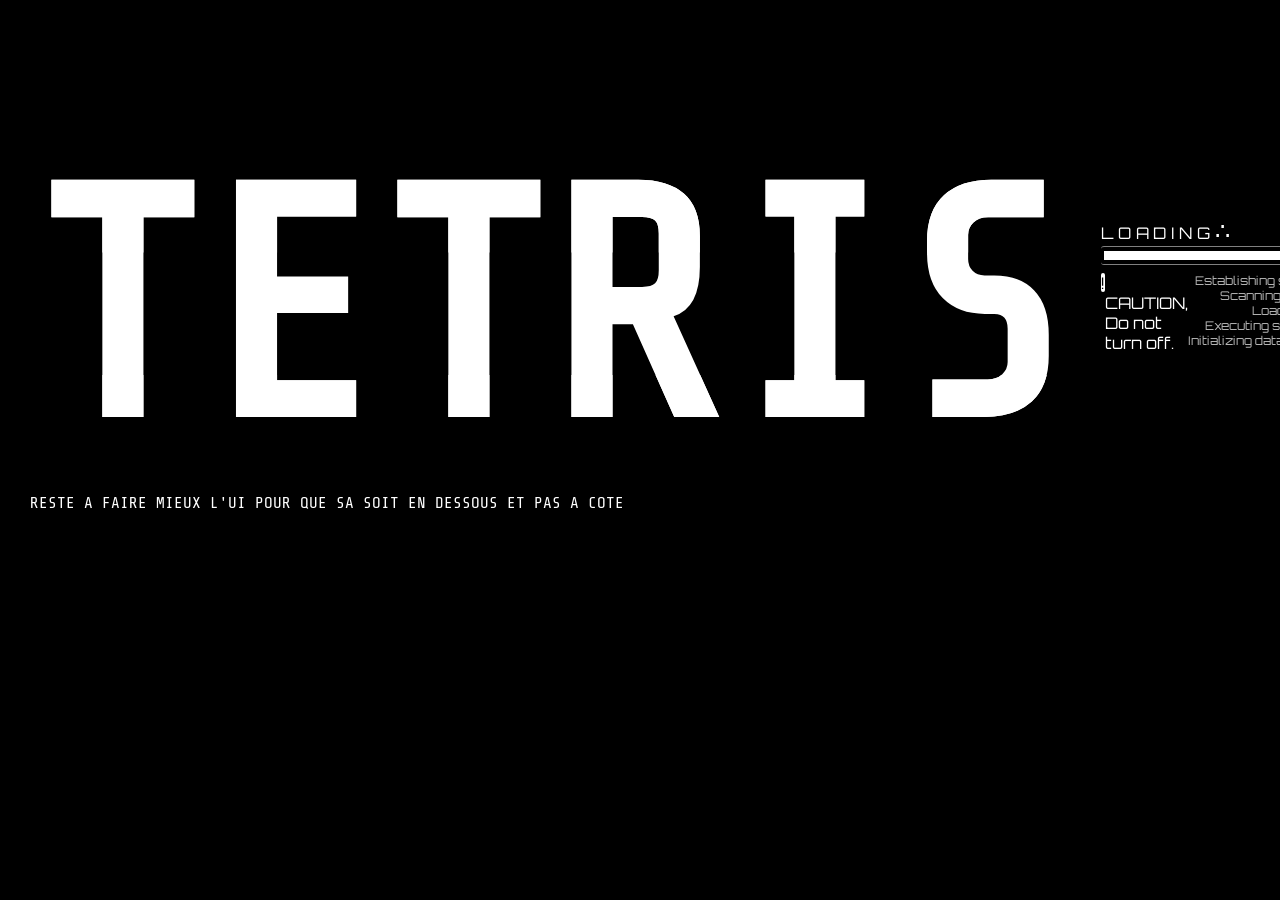
==== Tetris/index.html @ 6e0665ff "Update UI + Add Loader Screen" ====
<!DOCTYPE html>
<html lang="fr">
  <head>
    <meta charset="UTF-8">
    <meta name="viewport" content="width=device-width, initial-scale=1.0">
    <meta name="keywords" content="tetris, game, jeu">
    <link rel="stylesheet" href="css/style.css">
    <link rel="stylesheet" href="css/menu.css">
    <link rel="stylesheet" href="css/game.css">
    <link rel="stylesheet" href="css/loader.css">
    <link rel="stylesheet" href="css/screens.css">
    <title>Tetris</title>
  </head>
  <body>
    <audio id="music" src="assets/audio/music/default_track.mp3" loop></audio>
    <audio id="sfx-rotate" src="assets/sfx/rotate.mp3"></audio>
    <audio id="sfx-line-clear" src="assets/sfx/line_clear.mp3"></audio>
    <audio id="sfx-level-up" src="assets/sfx/level_up.mp3"></audio>
    <audio id="sfx-game-over" src="assets/sfx/game_over.mp3"></audio>

    <div id="loadbar-screen" class="screen">
      <div class="title">
        <h1 class="glitch" data-text="Tetris">Tetris</h1>
      </div>
      <div class="loadbar-container">
        <div id='loader'>
          <div id='title' class='flex'>
            <p class='loading-text'>LOADING</p>
            <div class='therefore'>∴</div>
            <p class="loading-number">%</p>
          </div>
          <div id='loading-bar-border'>
            <div class='loading-bar'>
            </div>
          </div>
          <div id='warning'>
            <p>
              <div class='exclamation'>!</div>
              &nbsp CAUTION, Do not turn off.
            </p>
          <div id='line-cascates'></div>
          </div>
        </div>
      </div>
    </div>
    <div id="menu-screen" class="screen">
      <div class="hud-bar">
        <h1 class="hud-item">Tetris</h1>
        <button id="mute-btn" onclick="toggleMute()">
          <img id="mute-icon" src="assets/sprites/icon/volume-unmute.svg" alt="mute">
        </button>
      </div>
      <div class="menu-message">
        <h2>Bienvenue dans Tetris !</h2>
        <p>Génération de textes</p>
      </div>
      <div class="menu-perso">
        <img src="assets/sprites/character/welcome.jpeg" alt="Character" class="character">
      </div>
      <div class="menu-controls">
        <button onclick="showScreen('modes-screen')" class="menu-buttons" data-text="Mode-de-jeu">Mode de jeu</button>
        <button onclick="showScreen('parameters-screen')" class="menu-buttons" data-text="Parametres">Paramètres</button>
        <button onclick="showScreen('music-screen')" class="menu-buttons" data-text="Musique">Musique</button>
      </div>
      <footer>
        <button onclick="showScreen('credits-screen')" class="footer-button">Crédits</button>
        <p class="footer-text">© 2026 Tetris. Tous droits réservés.</p>
      </footer>
    </div>

    <div id="modes-screen" class="screen">
      <div class="hud-bar">
        <h1 class="hud-item">Tetris</h1>
        <button id="mute-btn-modes" onclick="toggleMute()">
          <img id="mute-icon-modes" src="assets/sprites/icon/volume-unmute.svg" alt="mute">
        </button>
      </div>
      <div class="game-modes">
        <div class="mode" onclick="startGame('classic')">
          <h3 class="mode-title">Mode Classique</h3>
          <p class="mode-description">Le mode classique traditionnel de Tetris où vous placez les pièces pour compléter des lignes.</p>
        </div>
        <div class="mode" onclick="startGame('sprint')">
          <h3 class="mode-title">Mode Sprint</h3>
          <p class="mode-description">Jouez contre la montre pour un temps limité et obtenez le meilleur score possible.</p>
        </div>
        <div class="mode" onclick="startGame('marathon')">
          <h3 class="mode-title">Mode Marathon</h3>
          <p class="mode-description">Survivez le plus longtemps possible en complétant des lignes sans fin.</p>
        </div>
      </div>
      <div class="return-menu">
        <button onclick="showScreen('menu-screen')" class="return-button">Retour au menu</button>
      </div>
    </div>

    <div id="game-screen" class="screen">
      <div class="hud-bar">
        <div id="score" class="hud-item"></div>
        <div id="level" class="hud-item"></div>
        <div id="coins" class="hud-item"></div>
      </div>
      <canvas id="tetris" width="240" height="400"></canvas>

      <div id="pause-screen">
        <div class="screen-modal">
          <h2>Pause</h2>
          <button id="continue-btn" class="screen-btn">Continuer</button>
          <button id="menu-btn" class="screen-btn">Menu</button>
        </div>
      </div>

      <div id="gameover-screen">
        <div class="screen-modal">
          <h2>Game Over</h2>
          <button id="restart-btn" class="screen-btn">Restart</button>
          <button id="menu-btn2" class="screen-btn">Menu</button>
        </div>
      </div>
    </div>

    <div id="parameters-screen" class="screen">
      <div class="hud-bar">
        <h1 class="hud-item">Tetris</h1>
        <button id="mute-btn-params" onclick="toggleMute()">
          <img id="mute-icon-params" src="assets/sprites/icon/volume-unmute.svg" alt="mute">
        </button>
      </div>
      <div class="menu-message">
        <h2>Paramètres</h2>
        <p>Génération de textes</p>
      </div>
      <div class="parameters">
        <div class="container-left">
          <div onclick="showScreen('dialog-screen')" class="touch">Descendre</div>
          <div onclick="showScreen('dialog-screen')" class="touch">Gauche</div>
          <div onclick="showScreen('dialog-screen')" class="touch">Droite</div>
        </div>
        <div class="container-right">
          <div onclick="showScreen('dialog-screen')" class="touch">Rotation</div>
          <div onclick="showScreen('dialog-screen')" class="touch">Pause</div>
          <div onclick="showScreen('dialog-screen')" class="touch">Reset</div>
        </div>
      </div>
      <div id="dialog-screen" class="case-screen">
          <!-- Le but est de faire une case dialogue ou il y aura un titre, une case cliquable où 
            l'utilisateur pourra assigner une touche à une action (la description sera en fond de case) 
            et enfin un bouton pour valider et fermer. -->
          <form>
            <label class="boite-description">Paramètres des Touches</label>
            <input type="text" id="key-input" class="key-input" value="" placeholder="Entrer une touche...">
          </form>
          <div class="container-button">
            <button id="validate-btn" class="validate-button">Valider</button>
            <button id="cancel-btn" class="cancel-button">Annuler</button>
          </div>
      </div>
      <div class="return-menu">
        <button onclick="showScreen('menu-screen')" class="return-button">Retour au menu</button>
      </div>
    </div>

    <div id="music-screen" class="screen">
      <div class="hud-bar">
        <h1 class="hud-item">Tetris</h1>
        <button id="mute-btn-music" onclick="toggleMute()">
          <img id="mute-icon-music" src="assets/sprites/icon/volume-unmute.svg" alt="mute">
        </button>
      </div>
      <div class="menu-message">
        <h2>Musique</h2>
      </div>
      <div class="return-menu">
        <button onclick="showScreen('menu-screen')" class="return-button">Retour au menu</button>
      </div>
    </div>

    <div id="credits-screen" class="screen">
      <div class="hud-bar">
        <h1 class="hud-item">Tetris</h1>
      </div>
      <div class="menu-message">
        <h2>Crédits</h2>
        <p>Développé par Thomas</p>
        <p>Artworks par [Nom de l'artiste]</p>
        <p>Sons par Freesound</p>
      </div>
      <div class="return-menu">
        <button onclick="showScreen('menu-screen')" class="return-button">Retour au menu</button>
      </div>
    </div>

    <script src="js/systems/audio.js"></script>
    <script type="module" src="js/my_tetris.js"></script>

    <script>
      function showScreen(id) {
        document.querySelectorAll('.screen').forEach(s => s.classList.remove('active'));
        document.getElementById(id).classList.add('active');
      }
      
      function startGame(mode) {
        showScreen('game-screen');
      }
    </script>
  </body>
</html>


RESTE A FAIRE MIEUX L'UI POUR QUE SA SOIT EN DESSOUS ET PAS A COTE
---- Tetris/css/style.css ----
@import url('https://fonts.googleapis.com/css2?family=Orbitron:wght@400;700;900&family=Share+Tech+Mono&display=swap');

:root {
    --font-title:   'Orbitron', monospace;
    --font-ui:      'Share Tech Mono', monospace;

    --bg:           #0A0A12;
    --color-text:   #E8E8F0;
    --color-muted:  #7A7A9A;
    --color-accent: #BD00FF;
    --color-dark:   #3A3A5A;
}

*, *::before, *::after {
    box-sizing: border-box;
    margin: 0;
    padding: 0;
}

body {
    background-color: var(--bg);
    color: var(--color-text);
    padding: 30px;
    font-family: var(--font-ui);
}

.screen {
    display: none;
}
.screen.active {
    display: block;
}

.hud-bar {
    flex-direction: row;
    justify-content: center;
    color: var(--color-text);
    font-family: var(--font-title);
    font-size: 1.5em;
    display: flex;
    align-items: center;
    gap: 20px;
    margin-bottom: 20px;
}

.hud-item {
    font-size: 4rem;
    color: #fff;
    text-shadow:
        0 0 5px #0ff,
        0 0 10px #0ff,
        0 0 20px #0ff,
        0 0 40px #0ff,
        0 0 80px #0ff,
        0 0 90px #0ff;
    animation: flicker 2s infinite;
}

#mute-btn,
#mute-btn-modes,
#mute-btn-params,
#mute-btn-music {
    background: white;
    clip-path: circle(50%);
    border: none;
    cursor: pointer;
    padding: 0;
    display: flex;
    flex-shrink: 0;
}

#mute-btn img,
#mute-btn-modes img,
#mute-btn-params img,
#mute-btn-music img {
    width: 60px;
    height: 60px;
}

.return-menu {
    display: flex;
    flex-direction: column;
    align-items: center;
    justify-content: center;
    padding: 0px;
    cursor: pointer;
}

.return-button {
    cursor: pointer;
    padding: 18px 36px;
    font-family: var(--font-title);
    font-size: 14px;
    font-weight: 700;
    letter-spacing: 3px;
    text-transform: uppercase;
    color: #fff;
    border: 2px solid #00ffff;
    background: rgba(0, 255, 255, .05);
    overflow: hidden;
    transition: background .3s, box-shadow .3s;
}

.return-button:hover {
  background: rgba(0, 255, 255, .1);
  box-shadow:
    0 0 20px rgba(0, 255, 255, .3),
    inset 0 0 20px rgba(0, 255, 255, .05);
}

.menu-message {
    color: var(--color-muted);
    display: flex;
    flex-direction: column;
    align-items: center;
    justify-content: center;
    font-family: var(--font-ui);
    font-size: 1.2em;
    gap: 10px;
    margin-bottom: 20px;
}

@keyframes flicker {
  0%, 18%, 22%, 25%, 53%, 57%, 100% {
    opacity: 1;
    text-shadow:
      0 0 5px #0ff,
      0 0 10px #0ff,
      0 0 20px #0ff,
      0 0 40px #0ff,
      0 0 80px #0ff;
  }
  20%, 24%, 55% {
    opacity: 0.6;
    text-shadow:
      0 0 2px #0ff,
      0 0 4px #0ff,
      0 0 10px #0ff;
  }
}
---- Tetris/css/menu.css ----
/*
    Une palette de couleurs cyberpunk un peu sombre, avec des touches de néon pour les éléments interactifs.

    voir sur Claude pour les couleurs précises et les codes hexadécimaux.  
*/

.menu-perso {
    width: 400px;
    height: 500px;
    background-color: aliceblue;
    display: flex;
    justify-content: center;
    align-items: center;
    margin-top: 30px;
    margin-left: 200px;
    float: left;
}

.character {
    width: 200px;
    height: 200px;
}

.menu-controls {
    display: flex;
    flex-direction: column;
    align-items: center;
    height: 600px;
    justify-content: center;
    gap: 30px;
}

.menu-buttons {
    cursor: pointer;
    padding: 18px 36px;
    font-family: var(--font-title);
    font-size: 14px;
    font-weight: 700;
    letter-spacing: 3px;
    text-transform: uppercase;
    color: #fff;
    border: 2px solid #00ffff;
    background: rgba(0, 255, 255, .05);
    overflow: hidden;
    transition: background .3s, box-shadow .3s;
}

.menu-buttons:hover {
  background: rgba(0, 255, 255, .1);
  box-shadow:
    0 0 20px rgba(0, 255, 255, .3),
    inset 0 0 20px rgba(0, 255, 255, .05);
}

.boite-description {
    font: bold 1.2em var(--font-title);
    color: white;
    border: none;
    border-radius: 8px;
    width: 400px;
    height: 100px;
    padding: 40px;
    display: flex;
    flex-direction: column;
    align-items: center;
}

.key-input {
    background-color: beige;
    border: none;
    height: 40px;
    width: 300px;
    text-align: center;
    font-family: var(--font-title);
    font-size: 1.1em;
    cursor: text;
    transition: opacity 0.2s;
    left: 20%;
    transform: translateX(20%);
}

.validate-button,
.cancel-button {
    background: #3a3a3a;
    color: #fff;
    border: none;
    border-radius: 8px;
    padding: 8px 16px;
    font-size: 1.1em;
    cursor: pointer;
    transition: background 0.2s;
    font-family: var(--font-ui);
    display: inline-block;
    width: 150px;
    height: 40px;
}

.validate-button:hover,
.cancel-button:hover {
    background: #555;
}

footer {
    align-content: center;
    color: var(--color-muted);
    position: fixed;
    padding: 10px;
    bottom: 0;
    width: 100%;
    font-family: var(--font-ui);
    font-size: 0.9em;
    justify-content: center;
    text-align: center;
}

.footer-text {
    margin-top: 15px;
    float : inline-end;
    margin-right: 25px;
}

.footer-button {
    float: inline-start;
    cursor: pointer;
    padding: 8px 16px;
    font-family: var(--font-title);
    font-size: 14px;
    font-weight: 700;
    letter-spacing: 3px;
    text-transform: uppercase;
    color: #fff;
    border: 2px solid #00ffff;
    background: rgba(0, 255, 255, .05);
    overflow: hidden;
    transition: background .3s, box-shadow .3s;
}

.footer-button:hover {
  background: rgba(0, 255, 255, .1);
  box-shadow:
    0 0 20px rgba(0, 255, 255, .3),
    inset 0 0 20px rgba(0, 255, 255, .05);
}

.game-modes {
    display: flex;
    flex-direction: row;
    justify-content: center;
    align-items: center;
    padding: 50px;
    gap: 30px;
}

.mode {
    width: 400px;
    height: 600px;
    background-color: red;
    border: 2px solid white;
    position: relative;
    overflow: hidden;
    display: flex;
    flex-direction: column;
    justify-content: flex-end;
    align-items: center;
    padding: 50px;
    cursor: pointer;
    border-radius: 8px;
    transition: background-color 0.3s ease;
}

.mode-title {
    position: absolute;
    bottom: 24px;
    text-align: center;
    font: bold 1.5em var(--font-title);
    transition: opacity 0.3s ease;
}

.mode-description {
    position: absolute;
    bottom: -100%;
    left: 0;
    width: 100%;
    padding: 24px;
    background: rgba(0, 0, 0, 0.85);
    color: var(--color-text);
    border-radius: 0 0 8px 8px;
    transition: bottom 0.3s ease;
}

.mode:hover{
    background-color: var(--color-accent);
}

.mode:hover .mode-description {
    bottom: 0;
}

.mode:hover .mode-title {
    opacity: 0;
}
.parameters {
    background-color: aliceblue;
    display: flex;
    justify-content: center;
    align-items: center;
    padding: 50px;
    gap: 30px;
}

.container-left,
.container-right {
    display: flex;
    flex-direction: column;
    justify-content: center;
    align-items: center;
    gap: 40px;
}

.touch {
    width: 400px;
    height: 20px;
    background-color: yellow;
    border-radius: 8px;
    display: flex;
    justify-content: center;
    align-items: center;
    padding: 50px;
    color: var(--bg);
    font: bold 1.2em var(--font-title);
    cursor: pointer;
}
---- Tetris/css/game.css ----
#game-screen {
    display: none;
    flex-direction: column;
    align-items: center;
}

#game-screen.active {
    display: flex;
}

canvas {
    border: solid 0.2em #fff;
    height: 90vh;
}

#game-screen .hud-bar {
    font-family: 'Segoe UI', Arial, sans-serif;
    gap: 32px;
    margin-bottom: 16px;
}

#game-screen .hud-item {
    background: #222;
    color: #ffd700;
    padding: 12px 28px;
    border-radius: 12px;
    font-size: 1.2em;
    box-shadow: 0 2px 8px rgba(0, 0, 0, 0.15);
    min-width: 90px;
    font-weight: bold;
    letter-spacing: 1px;
    border: 2px solid #444;
}
---- Tetris/css/loader.css ----
@import url('https://fonts.googleapis.com/css2?family=Orbitron&display=swap');

@property --num {
  syntax: '<integer>';
  initial-value: 0;
  inherits: false;
}

.flex{
  display:flex;
}

body{
  background-color: #000;
  color: white;
  overflow:hidden;
  height:100%;
}

.glitch{
    font-family: --var(--font-title);
    text-transform: uppercase;
    font-size: 20rem;
    margin-top: 10%;
    animation: glitch 1s linear infinite;
    display: flex;
    justify-content: center;
}

@keyframes glitch{
  2%, 64%{
    transform: translate(2px, 0) skew(0deg);
  }
  4%, 60%{
    transform: translate(-2px, 0) skew(0deg);
  }
  62%{
    transform: translate(0, 0) skew(5deg);
  }
}

.glitch:before, .glitch:after{
  content: attr(data-text);
  position: absolute;
}

.glitch:before{
  animation: glitchTop 1s linear infinite;
  clip-path: polygon(0 0, 100% 0, 100% 33%, 0 33%);
}

@keyframes glitchTop{
  2%, 64%{
    transform: translate(2px, -2px);
  }
  4%, 60%{
    transform: translate(-2px, 2px);
  }
  62%{
    transform: translate(13px, -1px) skew(-13deg);
  }
}

.glitch:after{
  animation: glitchBottom 1.5s linear infinite;
  clip-path: polygon(0 67%, 100% 67%, 100% 100%, 0 100%);
}

@keyframes glitchBottom{
  2%, 64%{
    transform: translate(-2px, 0px);
  }
  4%, 60%{
    transform: translate(-2px, 0px);
  }
  62%{
    transform: translate(-22px, 5px) skew(21deg);
  }
}

.loadbar-container{
  display:flex;
  height:50vh;
  flex:1;
  align-items:center;
  justify-content:center;
}

#loader{
  display:flex;
  flex-direction:column;
  width:80%;
  animation: opcty 1s  ease-in-out;
    
  .loading-text{
    font-family:'Orbitron';
    letter-spacing:0.3rem;
    margin-top: 5px;
  }
  
  .therefore{
    font-size:24px;
    animation:rotate 1s linear infinite;
    height:fit;
  }
  .loading-number{
    counter-reset: num var(--num);
    margin-left:auto;
    transition: --num 5s;
    animation: counting 3s  ease-in-out;
    font-family:'Orbitron';
    animation-fill-mode: forwards;
    
    &:before{
    font-family:'Orbitron';
    content: counter(num);
    }
  }
}

#loading-bar-border{
  display:flex;
  align-items:center;
  padding:3px;
  border-radius:3px;
  border-top:1px solid rgba(255,255,255,.5);
  border-bottom:1px solid rgba(255,255,255,.5);
  width:100%;
  
  & .loading-bar{
    height:.6rem;
    margin:1px 0px;
    background:white;
    animation:charging 3s  ease-in-out;
    animation-fill-mode: forwards;
    
  }
}

#warning{
  margin-top:.5rem;
  font-family:'Orbitron';
  display:flex;
  height:1.2rem;
  
  .exclamation{
    width:1rem;
    display:flex;
    justify-content:center;
    background-color:white;
    color:black;
    border-radius:3px;
  }
}

#line-cascates{
  margin-left:auto;
  display:flex;
  align-items:end;
  margin-top:5rem;
  &:after{
    height:5rem;
    font-size:12px;
    white-space: pre;
    text-align:end;
    color:#b5b5b5;
    content:"";
    animation: initText 3s ease;
    animation-fill-mode: forwards;
  }
}

@keyframes initText{
  0% {content:"Initializing system . . ." }
  17% {content:"Initializing system . . . \00000a Loading core modules . . ." }
  27% {content:"Initializing system . . . \00000a Loading core modules . . . \00000a Verifying user permissions . . . " }
  36% {content:"Initializing system . . . \00000a Loading core modules . . . \00000a Verifying user permissions . . . \00000a Compiling source code . . . " }
  42% {content:"Initializing system . . . \00000a Loading core modules . . . \00000a Verifying user permissions . . . \00000a Compiling source code . . . \00000a Running diagnostics . . ." }
  49% {content:"Loading core modules . . . \00000a Verifying user permissions . . . \00000a Compiling source code . . . \00000a Running diagnostics . . . \00000a Establishing secure connection . . ." }
  60% {content:"Verifying user permissions . . . \00000a Compiling source code . . . \00000a Running diagnostics . . . \00000a Establishing secure connection . . . \00000a Scanning for vulnerabilities . . ." }
  66% {content:"Compiling source code . . . \00000a Running diagnostics . . . \00000a Establishing secure connection . . . \00000a Scanning for vulnerabilities . . . \00000a Loading user interface . . . \00000a" }
  78% {content:"Running diagnostics . . . \00000a Establishing secure connection . . . \00000a Scanning for vulnerabilities . . . \00000a Loading user interface . . . \00000a Executing startup procedures . . . \00000a" }
  100% {content:"Establishing secure connection . . . \00000a Scanning for vulnerabilities . . . \00000a Loading user interface . . . \00000a Executing startup procedures . . . \00000a Initializing database connections . . . \00000a"   }
}

@keyframes opcty{
  0% { opacity:0 }
  100% { opacity:1 }
}

@keyframes counting{
    0% { --num: 0 }
    60% { --num: 66 }
    100% { --num: 100 }
}

@keyframes charging {
  0%{ width:0% }
  60%{ width:66% }
  100%{ width:100% }
}

@keyframes rotate{
  0%{
    transform: rotate(0)
  }
  100%{
    transform: rotate(360deg)
  }
}
---- Tetris/css/screens.css ----
/*
Un point désigne une classe tandis que le dièse désigne un id.
Un id doit être unique dans une page, tandis qu'une classe peut être utilisée pour plusieurs éléments.
Par exemple, si on a un élément avec l'id "pause-screen", vous pouvez le styliser en CSS avec "#pause-screen".
Si on a plusieurs éléments avec la classe "screen-btn", vous pouvez les styliser avec ".screen-btn".

# --> une personne
. --> une équipe
*/

#pause-screen,
#gameover-screen {
    display: none;
    position: absolute;
    top: 0;
    left: 0;
    width: 100vw;
    height: 100vh;
    background: rgba(0, 0, 0, 0.7);
    z-index: 10;
    justify-content: center;
    align-items: center;
    flex-direction: column;
}

#case-screen {
    background-color: whitesmoke;
    border: 2px solid blue;
    border-radius: 8px;
    width: 450px;
    position: fixed;
    top: 50%;
    left: 50%;
    transform: translate(-50%, -50%);
    padding: 2px;
    gap: 10px;
    display: grid;
    grid-template-columns: 1fr;
    grid-template-rows: auto auto auto;
    align-items: center;
    justify-items: center;
}

#pause-screen.active,
#gameover-screen.active,
#case-screen.active {
    display: flex;
}

.screen-modal {
    background: #222;
    color: #fff;
    padding: 32px 48px;
    border-radius: 16px;
    display: flex;
    flex-direction: column;
    align-items: center;
    gap: 24px;
    box-shadow: 0 4px 32px rgba(0, 0, 0, 0.4);
}

.screen-modal h2 {
    font-family: var(--font-title);
    letter-spacing: 2px;
}

.screen-btn {
    width: 160px;
    padding: 10px 0;
    border: none;
    border-radius: 8px;
    background: #3a3a3a;
    color: #fff;
    font-size: 1.1em;
    cursor: pointer;
    transition: background 0.2s;
    font-family: var(--font-ui);
}

.screen-btn:hover {
    background: #555;
}
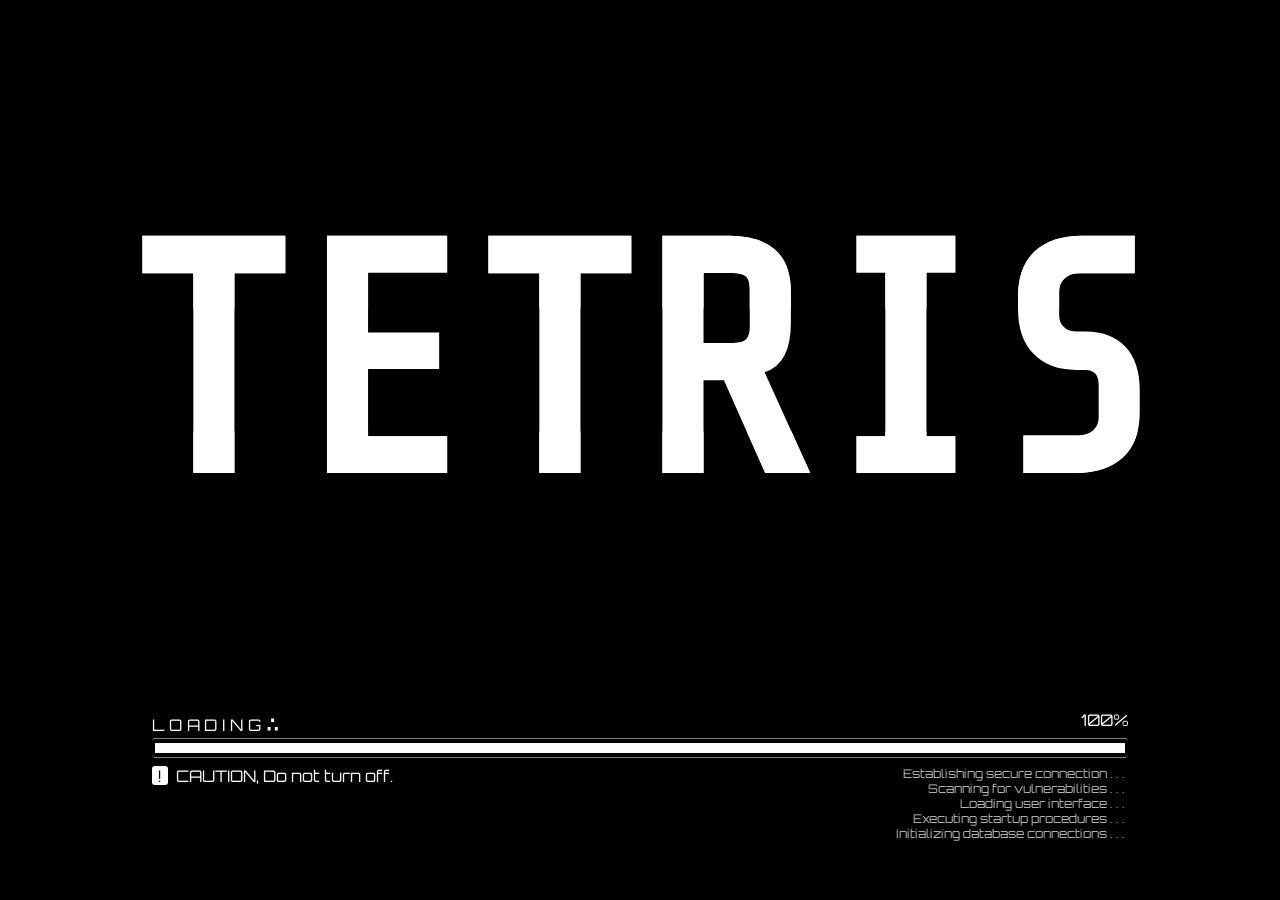
==== commit 0060c810: "Update UI Musique + Loadbar" ====
--- a/Tetris/index.html
+++ b/Tetris/index.html
@@ -9,6 +9,7 @@
     <link rel="stylesheet" href="css/game.css">
     <link rel="stylesheet" href="css/loader.css">
     <link rel="stylesheet" href="css/screens.css">
+    <link rel="stylesheet" href="css/music.css">
     <title>Tetris</title>
   </head>
   <body>
@@ -170,7 +171,34 @@
       <div class="menu-message">
         <h2>Musique</h2>
       </div>
-      <div class="return-menu">
+      <div class="menu-message">
+        <h2>Bienvenue dans Tetris !</h2>
+        <p>Génération de textes</p>
+      </div>
+      <div class="container-menu">
+        <div class="librairy-bar">
+          <h2>Bibliothèque</h2>
+        </div>
+        <div class="container-body">
+            <div class="container-song">
+              <div class="music-description">
+                <button id="setting-btn">
+                  <img id="pause-icon" src="assets/sprites/icon/play-circle-fill.svg" alt="pause">
+                </button>
+                <h1 id="title-song">Title Song</h1>
+                <p id="authors-song">Authors</p>
+                <button id="setting-btn">
+                  <img id="trash-icon" src="assets/sprites/icon/trash3-fill.svg" alt="trash">
+                </button>
+              </div>
+            </div>
+          <div class="container-settings">
+            <button class="music-btn">Importer</button>
+            <button class="music-btn">Corbeille</button>
+          </div>
+        </div>
+      </div>
+      <div class="return-music-menu">
         <button onclick="showScreen('menu-screen')" class="return-button">Retour au menu</button>
       </div>
     </div>
@@ -204,7 +232,4 @@
       }
     </script>
   </body>
-</html>
-
-
-RESTE A FAIRE MIEUX L'UI POUR QUE SA SOIT EN DESSOUS ET PAS A COTE+</html>
--- a/Tetris/css/menu.css
+++ b/Tetris/css/menu.css
@@ -1,7 +1,6 @@
 /*
-    Une palette de couleurs cyberpunk un peu sombre, avec des touches de néon pour les éléments interactifs.
-
-    voir sur Claude pour les couleurs précises et les codes hexadécimaux.  
+    Une palette de couleurs cyberpunk un peu sombre, avec des touches de néon pour 
+    les éléments interactifs.
 */
 
 .menu-perso {
--- a/Tetris/css/loader.css
+++ b/Tetris/css/loader.css
@@ -17,14 +17,21 @@
   height:100%;
 }
 
+#loadbar-screen{
+  display:flex;
+  flex-direction: column;
+  align-items: center;
+  justify-content: center;
+}
+
 .glitch{
     font-family: --var(--font-title);
     text-transform: uppercase;
     font-size: 20rem;
-    margin-top: 10%;
     animation: glitch 1s linear infinite;
     display: flex;
     justify-content: center;
+    margin-top: 10rem;
 }
 
 @keyframes glitch{
@@ -80,10 +87,10 @@
 
 .loadbar-container{
   display:flex;
-  height:50vh;
-  flex:1;
-  align-items:center;
-  justify-content:center;
+  flex-direction: column;
+  align-items: center;
+  width:100%;
+  margin-top: 10rem;
 }
 
 #loader{
--- a/Tetris/css/music.css
+++ b/Tetris/css/music.css
@@ -0,0 +1,74 @@
+.container-menu {
+    border: 2px solid white;
+}
+
+.container-body {
+    border: 2px solid red;
+    flex-direction: row;
+    display: flex;
+    justify-content: center;
+    gap: 15%;
+    padding: 10px;
+}
+
+.container-song {
+    border: 2px solid yellow;
+    padding: 7px 9px;
+    width: 30rem;
+    height: 30rem;
+}
+
+.music-description {
+    border: 2px solid white;
+    padding: 5px 10px;
+}
+
+#setting-btn {
+    background: white;
+    clip-path: circle(50%);
+    border: none;
+    cursor: pointer;
+    padding: 2px;
+    display: flex;
+    flex-shrink: 0;
+}
+
+img#pause-icon {
+    height: 60px;
+}
+img#trash-icon {
+    height: 60px;
+}
+
+.container-settings {
+    border: 2px solid blue;
+    display: flex;
+    flex-direction: column;
+    justify-content: center;
+    gap: 10%;
+}
+
+.music-btn {
+    cursor: pointer;
+    padding: 18px 36px;
+    font-family: var(--font-title);
+    font-size: 14px;
+    font-weight: 700;
+    letter-spacing: 3px;
+    text-transform: uppercase;
+    color: #fff;
+    border: 2px solid #00ffff;
+    background: rgba(0, 255, 255, .05);
+    overflow: hidden;
+    transition: background .3s, box-shadow .3s;
+}
+
+.return-music-menu {
+    display: flex;
+    flex-direction: column;
+    align-items: center;
+    justify-content: center;
+    padding: 0px;
+    cursor: pointer;
+    margin-top: 4rem;
+}
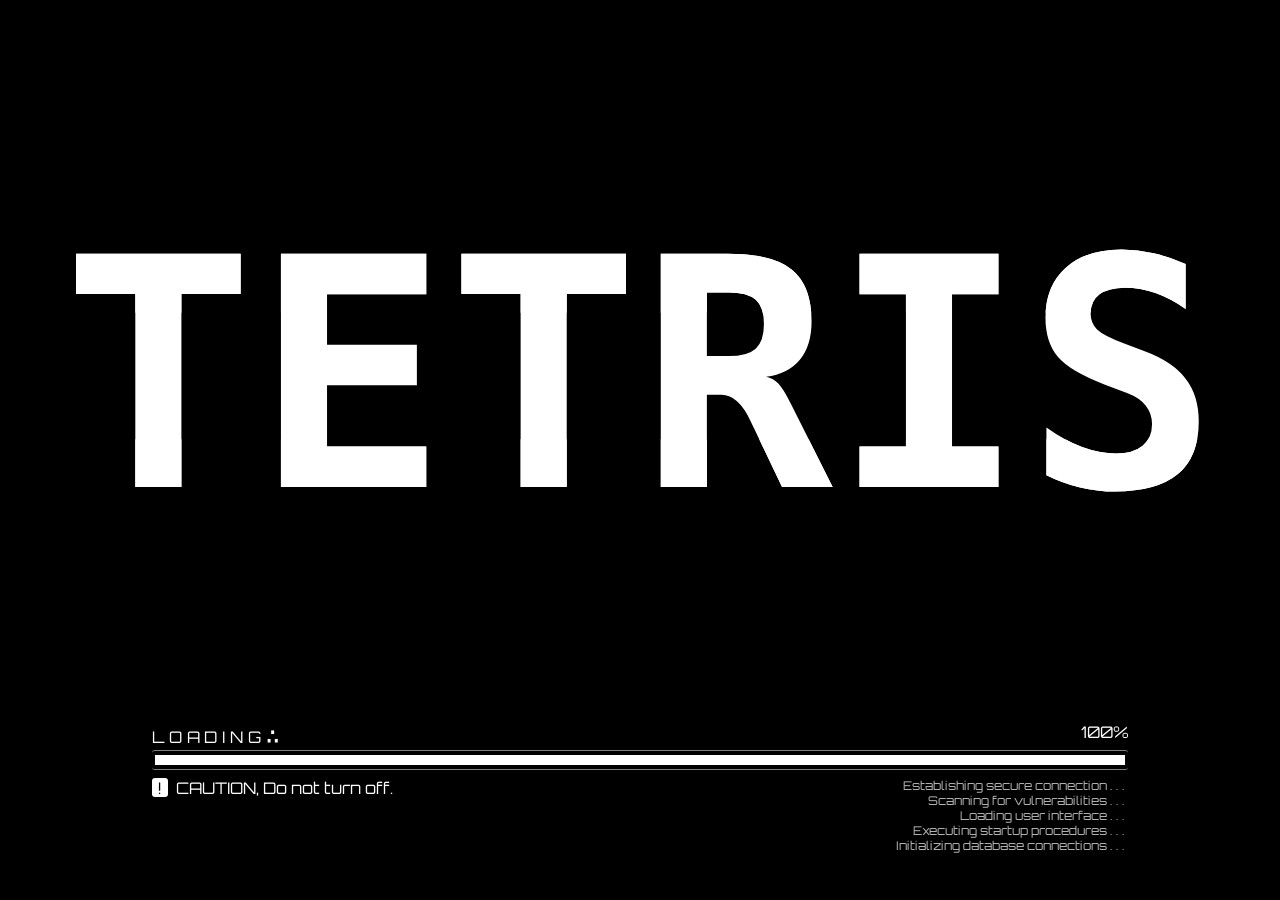
==== commit 4ef4c28a: "Update" ====
--- a/Tetris/index.html
+++ b/Tetris/index.html
@@ -7,9 +7,11 @@
     <link rel="stylesheet" href="css/style.css">
     <link rel="stylesheet" href="css/menu.css">
     <link rel="stylesheet" href="css/game.css">
+    <link rel="stylesheet" href="css/gamemode.css">
     <link rel="stylesheet" href="css/loader.css">
     <link rel="stylesheet" href="css/screens.css">
     <link rel="stylesheet" href="css/music.css">
+    <link rel="stylesheet" href="css/parameters.css">
     <title>Tetris</title>
   </head>
   <body>
@@ -76,18 +78,31 @@
           <img id="mute-icon-modes" src="assets/sprites/icon/volume-unmute.svg" alt="mute">
         </button>
       </div>
-      <div class="game-modes">
-        <div class="mode" onclick="startGame('classic')">
-          <h3 class="mode-title">Mode Classique</h3>
-          <p class="mode-description">Le mode classique traditionnel de Tetris où vous placez les pièces pour compléter des lignes.</p>
-        </div>
-        <div class="mode" onclick="startGame('sprint')">
-          <h3 class="mode-title">Mode Sprint</h3>
-          <p class="mode-description">Jouez contre la montre pour un temps limité et obtenez le meilleur score possible.</p>
-        </div>
-        <div class="mode" onclick="startGame('marathon')">
-          <h3 class="mode-title">Mode Marathon</h3>
-          <p class="mode-description">Survivez le plus longtemps possible en complétant des lignes sans fin.</p>
+      <div class="mode mode-classic" onclick="startGame('classic')" data-num="01">
+        <div class="mode-content">
+            <div class="mode-tag">// classique</div>
+            <div class="mode-title">Mode Classique</div>
+        </div>
+        <div class="mode-description">
+          <p>Le mode classique traditionnel de Tetris où vous placez les pièces pour compléter des lignes.</p>
+        </div>
+      </div>
+      <div class="mode mode-sprint" onclick="startGame('sprint')" data-num="01">
+        <div class="mode-content">
+            <div class="mode-tag">// sprint</div>
+            <div class="mode-title">Mode Sprint</div>
+        </div>
+        <div class="mode-description">
+          <p>Le mode classique traditionnel de Tetris où vous placez les pièces pour compléter des lignes.</p>
+        </div>
+      </div>
+      <div class="mode mode-marathon" onclick="startGame('marathon')" data-num="01">
+        <div class="mode-content">
+            <div class="mode-tag">// marathon</div>
+            <div class="mode-title">Mode Marathon</div>
+        </div>
+        <div class="mode-description">
+          <p>Le mode classique traditionnel de Tetris où vous placez les pièces pour compléter des lignes.</p>
         </div>
       </div>
       <div class="return-menu">
@@ -209,9 +224,10 @@
       </div>
       <div class="menu-message">
         <h2>Crédits</h2>
-        <p>Développé par Thomas</p>
+        <p>Développé par Thomas LARGY</p>
         <p>Artworks par [Nom de l'artiste]</p>
         <p>Sons par Freesound</p>
+        <p>Icônes par Bootstrap</p>
       </div>
       <div class="return-menu">
         <button onclick="showScreen('menu-screen')" class="return-button">Retour au menu</button>
--- a/Tetris/css/style.css
+++ b/Tetris/css/style.css
@@ -1,15 +1,6 @@
-@import url('https://fonts.googleapis.com/css2?family=Orbitron:wght@400;700;900&family=Share+Tech+Mono&display=swap');
 
-:root {
-    --font-title:   'Orbitron', monospace;
-    --font-ui:      'Share Tech Mono', monospace;
-
-    --bg:           #0A0A12;
-    --color-text:   #E8E8F0;
-    --color-muted:  #7A7A9A;
-    --color-accent: #BD00FF;
-    --color-dark:   #3A3A5A;
-}
+@import url('parameters.css');
+@import url('gamemode.css');
 
 *, *::before, *::after {
     box-sizing: border-box;
--- a/Tetris/css/menu.css
+++ b/Tetris/css/menu.css
@@ -1,63 +1,63 @@
 /*
-    Une palette de couleurs cyberpunk un peu sombre, avec des touches de néon pour 
-    les éléments interactifs.
+	Une palette de couleurs cyberpunk un peu sombre, avec des touches de néon pour 
+	les éléments interactifs.
 */
 
 .menu-perso {
-    width: 400px;
-    height: 500px;
-    background-color: aliceblue;
-    display: flex;
-    justify-content: center;
-    align-items: center;
-    margin-top: 30px;
-    margin-left: 200px;
-    float: left;
+	width: 400px;
+	height: 500px;
+	background-color: aliceblue;
+	display: flex;
+	justify-content: center;
+	align-items: center;
+	margin-top: 30px;
+	margin-left: 200px;
+	float: left;
 }
 
 .character {
-    width: 200px;
-    height: 200px;
+	width: 200px;
+	height: 200px;
 }
 
 .menu-controls {
-    display: flex;
-    flex-direction: column;
-    align-items: center;
-    height: 600px;
-    justify-content: center;
-    gap: 30px;
+	display: flex;
+	flex-direction: column;
+	align-items: center;
+	height: 600px;
+	justify-content: center;
+	gap: 30px;
 }
 
 .menu-buttons {
-    cursor: pointer;
-    padding: 18px 36px;
-    font-family: var(--font-title);
-    font-size: 14px;
-    font-weight: 700;
-    letter-spacing: 3px;
-    text-transform: uppercase;
-    color: #fff;
-    border: 2px solid #00ffff;
-    background: rgba(0, 255, 255, .05);
-    overflow: hidden;
-    transition: background .3s, box-shadow .3s;
+	cursor: pointer;
+	padding: 18px 36px;
+	font-family: var(--font-title);
+	font-size: 14px;
+	font-weight: 700;
+	letter-spacing: 3px;
+	text-transform: uppercase;
+	color: #fff;
+	border: 2px solid #00ffff;
+	background: rgba(0, 255, 255, .05);
+	overflow: hidden;
+	transition: background .3s, box-shadow .3s;
 }
 
 .menu-buttons:hover {
-  background: rgba(0, 255, 255, .1);
-  box-shadow:
-    0 0 20px rgba(0, 255, 255, .3),
-    inset 0 0 20px rgba(0, 255, 255, .05);
+	background: rgba(0, 255, 255, .1);
+	box-shadow:
+		0 0 20px rgba(0, 255, 255, .3),
+		inset 0 0 20px rgba(0, 255, 255, .05);
 }
 
 .boite-description {
-    font: bold 1.2em var(--font-title);
-    color: white;
-    border: none;
-    border-radius: 8px;
-    width: 400px;
-    height: 100px;
+	font: bold 1.2em var(--font-title);
+	color: white;
+	border: none;
+	border-radius: 8px;
+	width: 400px;
+	height: 100px;
     padding: 40px;
     display: flex;
     flex-direction: column;
@@ -141,63 +141,6 @@
     inset 0 0 20px rgba(0, 255, 255, .05);
 }
 
-.game-modes {
-    display: flex;
-    flex-direction: row;
-    justify-content: center;
-    align-items: center;
-    padding: 50px;
-    gap: 30px;
-}
-
-.mode {
-    width: 400px;
-    height: 600px;
-    background-color: red;
-    border: 2px solid white;
-    position: relative;
-    overflow: hidden;
-    display: flex;
-    flex-direction: column;
-    justify-content: flex-end;
-    align-items: center;
-    padding: 50px;
-    cursor: pointer;
-    border-radius: 8px;
-    transition: background-color 0.3s ease;
-}
-
-.mode-title {
-    position: absolute;
-    bottom: 24px;
-    text-align: center;
-    font: bold 1.5em var(--font-title);
-    transition: opacity 0.3s ease;
-}
-
-.mode-description {
-    position: absolute;
-    bottom: -100%;
-    left: 0;
-    width: 100%;
-    padding: 24px;
-    background: rgba(0, 0, 0, 0.85);
-    color: var(--color-text);
-    border-radius: 0 0 8px 8px;
-    transition: bottom 0.3s ease;
-}
-
-.mode:hover{
-    background-color: var(--color-accent);
-}
-
-.mode:hover .mode-description {
-    bottom: 0;
-}
-
-.mode:hover .mode-title {
-    opacity: 0;
-}
 .parameters {
     background-color: aliceblue;
     display: flex;
--- a/Tetris/css/game.css
+++ b/Tetris/css/game.css
@@ -3,22 +3,18 @@
     flex-direction: column;
     align-items: center;
 }
-
 #game-screen.active {
     display: flex;
 }
-
 canvas {
     border: solid 0.2em #fff;
     height: 90vh;
 }
-
 #game-screen .hud-bar {
     font-family: 'Segoe UI', Arial, sans-serif;
     gap: 32px;
     margin-bottom: 16px;
 }
-
 #game-screen .hud-item {
     background: #222;
     color: #ffd700;
@@ -30,4 +26,4 @@
     font-weight: bold;
     letter-spacing: 1px;
     border: 2px solid #444;
-}+}
--- a/Tetris/css/gamemode.css
+++ b/Tetris/css/gamemode.css
@@ -0,0 +1,48 @@
+.mode {
+    width: 400px;
+    height: 600px;
+    background-color: #07070f;
+    border: 2px solid white;
+    position: relative;
+    overflow: hidden;
+    display: flex;
+    flex-direction: column;
+    justify-content: flex-end;
+    align-items: center;
+    padding: 50px;
+    cursor: pointer;
+    border-radius: 8px;
+    transition: background-color 0.3s ease;
+}
+
+.mode-title {
+    position: absolute;
+    bottom: 24px;
+    text-align: center;
+    font: bold 1.5em var(--font-title);
+    transition: opacity 0.3s ease;
+}
+
+.mode-description {
+    position: absolute;
+    bottom: -100%;
+    left: 0;
+    width: 100%;
+    padding: 24px;
+    background: rgba(0, 0, 0, 0.85);
+    color: var(--color-text);
+    border-radius: 0 0 8px 8px;
+    transition: bottom 0.3s ease;
+}
+
+.mode:hover {
+    background-color: var(--color-accent);
+}
+
+.mode:hover .mode-description {
+    bottom: 0;
+}
+
+.mode:hover .mode-title {
+    opacity: 0;
+}
--- a/Tetris/css/loader.css
+++ b/Tetris/css/loader.css
@@ -1,63 +1,63 @@
 @import url('https://fonts.googleapis.com/css2?family=Orbitron&display=swap');
 
 @property --num {
-  syntax: '<integer>';
-  initial-value: 0;
-  inherits: false;
-}
-
-.flex{
-  display:flex;
-}
-
-body{
-  background-color: #000;
-  color: white;
-  overflow:hidden;
-  height:100%;
-}
-
-#loadbar-screen{
-  display:flex;
-  flex-direction: column;
-  align-items: center;
-  justify-content: center;
-}
-
-.glitch{
-    font-family: --var(--font-title);
-    text-transform: uppercase;
-    font-size: 20rem;
-    animation: glitch 1s linear infinite;
-    display: flex;
-    justify-content: center;
-    margin-top: 10rem;
-}
-
-@keyframes glitch{
-  2%, 64%{
-    transform: translate(2px, 0) skew(0deg);
-  }
-  4%, 60%{
-    transform: translate(-2px, 0) skew(0deg);
-  }
-  62%{
-    transform: translate(0, 0) skew(5deg);
-  }
-}
-
-.glitch:before, .glitch:after{
-  content: attr(data-text);
-  position: absolute;
-}
-
-.glitch:before{
-  animation: glitchTop 1s linear infinite;
-  clip-path: polygon(0 0, 100% 0, 100% 33%, 0 33%);
-}
-
-@keyframes glitchTop{
-  2%, 64%{
+	syntax: '<integer>';
+	initial-value: 0;
+	inherits: false;
+}
+
+.flex {
+	display: flex;
+}
+
+body {
+	background-color: #000;
+	color: white;
+	overflow: hidden;
+	height: 100%;
+}
+
+#loadbar-screen {
+	display: flex;
+	flex-direction: column;
+	align-items: center;
+	justify-content: center;
+}
+
+.glitch {
+	font-family: --var(--font-title);
+	text-transform: uppercase;
+	font-size: 20rem;
+	animation: glitch 1s linear infinite;
+	display: flex;
+	justify-content: center;
+	margin-top: 10rem;
+}
+
+@keyframes glitch {
+	2%, 64% {
+		transform: translate(2px, 0) skew(0deg);
+	}
+	4%, 60% {
+		transform: translate(-2px, 0) skew(0deg);
+	}
+	62% {
+		transform: translate(0, 0) skew(5deg);
+	}
+}
+
+.glitch:before, .glitch:after {
+	content: attr(data-text);
+	position: absolute;
+}
+
+.glitch:before {
+	animation: glitchTop 1s linear infinite;
+	clip-path: polygon(0 0, 100% 0, 100% 33%, 0 33%);
+}
+
+@keyframes glitchTop {
+	2%, 64% {
     transform: translate(2px, -2px);
   }
   4%, 60%{
--- a/Tetris/css/screens.css
+++ b/Tetris/css/screens.css
@@ -1,11 +1,11 @@
 /*
-Un point désigne une classe tandis que le dièse désigne un id.
-Un id doit être unique dans une page, tandis qu'une classe peut être utilisée pour plusieurs éléments.
-Par exemple, si on a un élément avec l'id "pause-screen", vous pouvez le styliser en CSS avec "#pause-screen".
-Si on a plusieurs éléments avec la classe "screen-btn", vous pouvez les styliser avec ".screen-btn".
+    Un point désigne une classe tandis que le dièse désigne un id.
+    Un id doit être unique dans une page, tandis qu'une classe peut être utilisée pour plusieurs éléments.
+    Par exemple, si on a un élément avec l'id "pause-screen", vous pouvez le styliser en CSS avec "#pause-screen".
+    Si on a plusieurs éléments avec la classe "screen-btn", vous pouvez les styliser avec ".screen-btn".
 
-# --> une personne
-. --> une équipe
+    # --> une personne
+    . --> une équipe
 */
 
 #pause-screen,
--- a/Tetris/css/music.css
+++ b/Tetris/css/music.css
@@ -1,74 +1,202 @@
+#music-screen {
+	padding-bottom: 80px;
+}
+
 .container-menu {
-    border: 2px solid white;
+	max-width: 900px;
+	margin: 0 auto;
+	border: 1px solid rgba(0, 255, 255, 0.2);
+	background: rgba(0, 255, 255, 0.02);
+}
+
+.librairy-bar {
+	padding: 14px 24px;
+	border-bottom: 1px solid rgba(0, 255, 255, 0.15);
+	display: flex;
+	align-items: center;
+	gap: 12px;
+	position: relative;
+}
+
+.librairy-bar::after {
+	content: '';
+	position: absolute;
+	bottom: -1px;
+	left: 0;
+	width: 30%;
+	height: 1px;
+	background: linear-gradient(90deg, var(--cyan, #00ffff), transparent);
+}
+
+.librairy-bar h2 {
+	font-family: var(--font-title);
+	font-size: 0.75em;
+	font-weight: 700;
+	letter-spacing: 4px;
+	text-transform: uppercase;
+	color: #00ffff;
+	text-shadow: 0 0 8px rgba(0, 255, 255, 0.4);
 }
 
 .container-body {
-    border: 2px solid red;
-    flex-direction: row;
-    display: flex;
+	display: flex;
+	flex-direction: row;
+	gap: 24px;
+	padding: 20px;
+}
+
+.container-song {
+	flex: 1;
+	display: flex;
+	flex-direction: column;
+	gap: 8px;
+	min-height: 300px;
+	max-height: 420px;
+	overflow-y: auto;
+}
+
+.container-song::-webkit-scrollbar {
+	width: 3px;
+}
+.container-song::-webkit-scrollbar-track {
+    background: transparent;
+}
+.container-song::-webkit-scrollbar-thumb {
+    background: rgba(0, 255, 255, 0.3);
+    border-radius: 2px;
+}
+
+.music-description {
+    display: flex;
+    align-items: center;
+    gap: 14px;
+    padding: 12px 16px;
+    border: 1px solid rgba(0, 255, 255, 0.1);
+    background: rgba(0, 0, 0, 0.3);
+    transition: border-color 0.2s, background 0.2s;
+    cursor: pointer;
+}
+
+.music-description:hover {
+    border-color: rgba(0, 255, 255, 0.35);
+    background: rgba(0, 255, 255, 0.04);
+}
+
+.music-description.playing {
+    border-color: rgba(0, 255, 255, 0.5);
+    background: rgba(0, 255, 255, 0.06);
+}
+
+.music-description.playing #title-song {
+    color: #00ffff;
+    text-shadow: 0 0 8px rgba(0, 255, 255, 0.4);
+}
+
+#title-song {
+    font-family: var(--font-title);
+    font-size: 0.75em;
+    font-weight: 700;
+    letter-spacing: 1px;
+    color: #e8e8f0;
+    flex: 1;
+    white-space: nowrap;
+    overflow: hidden;
+    text-overflow: ellipsis;
+    transition: color 0.2s;
+}
+
+#authors-song {
+    font-family: var(--font-ui);
+    font-size: 0.7em;
+    color: #7a7a9a;
+    letter-spacing: 1px;
+    flex: 1;
+    white-space: nowrap;
+    overflow: hidden;
+    text-overflow: ellipsis;
+}
+
+#setting-btn {
+    background: transparent;
+    border: 1px solid rgba(0, 255, 255, 0.2);
+    border-radius: 50%;
+    cursor: pointer;
+    padding: 4px;
+    display: flex;
+    align-items: center;
     justify-content: center;
-    gap: 15%;
-    padding: 10px;
-}
-
-.container-song {
-    border: 2px solid yellow;
-    padding: 7px 9px;
-    width: 30rem;
-    height: 30rem;
-}
-
-.music-description {
-    border: 2px solid white;
-    padding: 5px 10px;
-}
-
-#setting-btn {
-    background: white;
-    clip-path: circle(50%);
-    border: none;
-    cursor: pointer;
-    padding: 2px;
-    display: flex;
     flex-shrink: 0;
+    transition: border-color 0.2s, box-shadow 0.2s;
+    width: 40px;
+    height: 40px;
+}
+
+#setting-btn:hover {
+    border-color: #00ffff;
+    box-shadow: 0 0 8px rgba(0, 255, 255, 0.3);
 }
 
 img#pause-icon {
-    height: 60px;
-}
+    width: 22px;
+    height: 22px;
+    filter: invert(1) sepia(1) saturate(3) hue-rotate(150deg);
+}
+
 img#trash-icon {
-    height: 60px;
+    width: 18px;
+    height: 18px;
+    filter: invert(1) sepia(1) saturate(3) hue-rotate(300deg);
+    opacity: 0.5;
+    transition: opacity 0.2s;
+}
+
+#setting-btn:hover img#trash-icon {
+    opacity: 1;
 }
 
 .container-settings {
-    border: 2px solid blue;
     display: flex;
     flex-direction: column;
-    justify-content: center;
-    gap: 10%;
+    justify-content: flex-start;
+    gap: 12px;
+    padding-top: 4px;
 }
 
 .music-btn {
     cursor: pointer;
-    padding: 18px 36px;
+    padding: 12px 24px;
     font-family: var(--font-title);
-    font-size: 14px;
+    font-size: 11px;
     font-weight: 700;
     letter-spacing: 3px;
     text-transform: uppercase;
     color: #fff;
-    border: 2px solid #00ffff;
-    background: rgba(0, 255, 255, .05);
-    overflow: hidden;
-    transition: background .3s, box-shadow .3s;
+    border: 1px solid rgba(0, 255, 255, 0.3);
+    background: rgba(0, 255, 255, 0.03);
+    transition: background 0.2s, border-color 0.2s, box-shadow 0.2s;
+    white-space: nowrap;
+}
+
+.music-btn:hover {
+    background: rgba(0, 255, 255, 0.08);
+    border-color: #00ffff;
+    box-shadow: 0 0 12px rgba(0, 255, 255, 0.2);
+}
+
+.music-btn:last-child {
+    border-color: rgba(255, 0, 110, 0.3);
+    color: rgba(255, 0, 110, 0.8);
+}
+
+.music-btn:last-child:hover {
+    background: rgba(255, 0, 110, 0.06);
+    border-color: #ff006e;
+    box-shadow: 0 0 12px rgba(255, 0, 110, 0.2);
+    color: #ff006e;
 }
 
 .return-music-menu {
     display: flex;
-    flex-direction: column;
-    align-items: center;
     justify-content: center;
-    padding: 0px;
-    cursor: pointer;
-    margin-top: 4rem;
-}+    padding: 32px 0 0;
+}
--- a/Tetris/css/parameters.css
+++ b/Tetris/css/parameters.css
@@ -0,0 +1,12 @@
+/* parameters.css : Variables CSS globales et paramètres */
+:root {
+    --font-title:   'Orbitron', monospace;
+    --font-ui:      'Share Tech Mono', monospace;
+    --bg:           #0A0A12;
+    --color-text:   #E8E8F0;
+    --color-muted:  #7A7A9A;
+    --color-accent: #BD00FF;
+    --color-dark:   #3A3A5A;
+}
+
+@import url('https://fonts.googleapis.com/css2?family=Orbitron:wght@400;700;900&family=Share+Tech+Mono&display=swap');
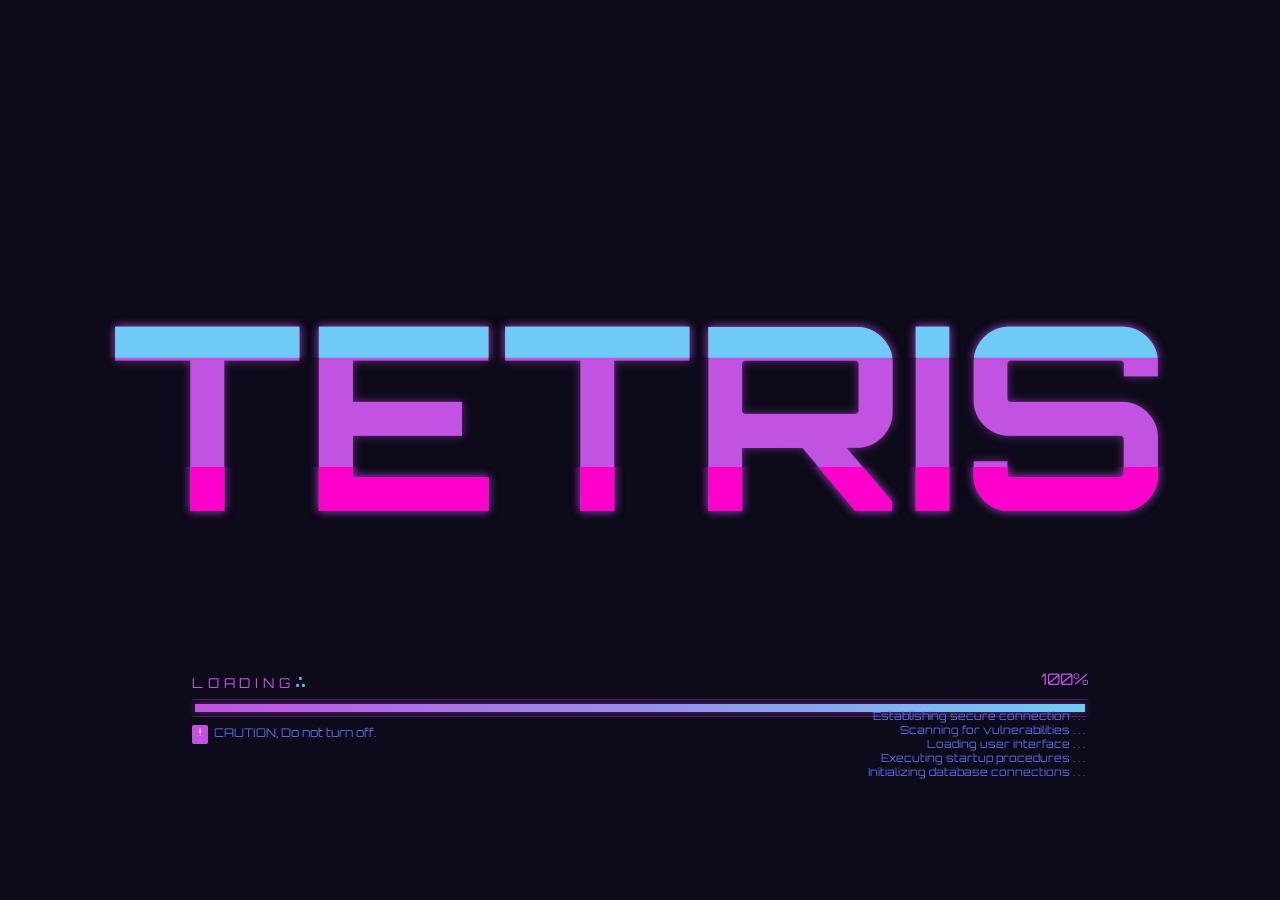
==== commit 2286f4e6: "style: Indentation review + Change box left to right" ====
--- a/Tetris/index.html
+++ b/Tetris/index.html
@@ -1,251 +1,342 @@
 <!DOCTYPE html>
 <html lang="fr">
-  <head>
-    <meta charset="UTF-8">
-    <meta name="viewport" content="width=device-width, initial-scale=1.0">
-    <meta name="keywords" content="tetris, game, jeu">
-    <link rel="stylesheet" href="css/style.css">
-    <link rel="stylesheet" href="css/menu.css">
-    <link rel="stylesheet" href="css/game.css">
-    <link rel="stylesheet" href="css/gamemode.css">
-    <link rel="stylesheet" href="css/loader.css">
-    <link rel="stylesheet" href="css/screens.css">
-    <link rel="stylesheet" href="css/music.css">
-    <link rel="stylesheet" href="css/parameters.css">
-    <title>Tetris</title>
-  </head>
-  <body>
-    <audio id="music" src="assets/audio/music/default_track.mp3" loop></audio>
-    <audio id="sfx-rotate" src="assets/sfx/rotate.mp3"></audio>
-    <audio id="sfx-line-clear" src="assets/sfx/line_clear.mp3"></audio>
-    <audio id="sfx-level-up" src="assets/sfx/level_up.mp3"></audio>
-    <audio id="sfx-game-over" src="assets/sfx/game_over.mp3"></audio>
-
-    <div id="loadbar-screen" class="screen">
-      <div class="title">
-        <h1 class="glitch" data-text="Tetris">Tetris</h1>
-      </div>
-      <div class="loadbar-container">
-        <div id='loader'>
-          <div id='title' class='flex'>
-            <p class='loading-text'>LOADING</p>
-            <div class='therefore'>∴</div>
-            <p class="loading-number">%</p>
-          </div>
-          <div id='loading-bar-border'>
-            <div class='loading-bar'>
-            </div>
-          </div>
-          <div id='warning'>
-            <p>
-              <div class='exclamation'>!</div>
-              &nbsp CAUTION, Do not turn off.
-            </p>
-          <div id='line-cascates'></div>
-          </div>
-        </div>
-      </div>
-    </div>
-    <div id="menu-screen" class="screen">
-      <div class="hud-bar">
-        <h1 class="hud-item">Tetris</h1>
-        <button id="mute-btn" onclick="toggleMute()">
-          <img id="mute-icon" src="assets/sprites/icon/volume-unmute.svg" alt="mute">
-        </button>
-      </div>
-      <div class="menu-message">
-        <h2>Bienvenue dans Tetris !</h2>
-        <p>Génération de textes</p>
-      </div>
-      <div class="menu-perso">
-        <img src="assets/sprites/character/welcome.jpeg" alt="Character" class="character">
-      </div>
-      <div class="menu-controls">
-        <button onclick="showScreen('modes-screen')" class="menu-buttons" data-text="Mode-de-jeu">Mode de jeu</button>
-        <button onclick="showScreen('parameters-screen')" class="menu-buttons" data-text="Parametres">Paramètres</button>
-        <button onclick="showScreen('music-screen')" class="menu-buttons" data-text="Musique">Musique</button>
-      </div>
-      <footer>
-        <button onclick="showScreen('credits-screen')" class="footer-button">Crédits</button>
-        <p class="footer-text">© 2026 Tetris. Tous droits réservés.</p>
-      </footer>
-    </div>
-
-    <div id="modes-screen" class="screen">
-      <div class="hud-bar">
-        <h1 class="hud-item">Tetris</h1>
-        <button id="mute-btn-modes" onclick="toggleMute()">
-          <img id="mute-icon-modes" src="assets/sprites/icon/volume-unmute.svg" alt="mute">
-        </button>
-      </div>
-      <div class="mode mode-classic" onclick="startGame('classic')" data-num="01">
-        <div class="mode-content">
-            <div class="mode-tag">// classique</div>
-            <div class="mode-title">Mode Classique</div>
-        </div>
-        <div class="mode-description">
-          <p>Le mode classique traditionnel de Tetris où vous placez les pièces pour compléter des lignes.</p>
-        </div>
-      </div>
-      <div class="mode mode-sprint" onclick="startGame('sprint')" data-num="01">
-        <div class="mode-content">
-            <div class="mode-tag">// sprint</div>
-            <div class="mode-title">Mode Sprint</div>
-        </div>
-        <div class="mode-description">
-          <p>Le mode classique traditionnel de Tetris où vous placez les pièces pour compléter des lignes.</p>
-        </div>
-      </div>
-      <div class="mode mode-marathon" onclick="startGame('marathon')" data-num="01">
-        <div class="mode-content">
-            <div class="mode-tag">// marathon</div>
-            <div class="mode-title">Mode Marathon</div>
-        </div>
-        <div class="mode-description">
-          <p>Le mode classique traditionnel de Tetris où vous placez les pièces pour compléter des lignes.</p>
-        </div>
-      </div>
-      <div class="return-menu">
-        <button onclick="showScreen('menu-screen')" class="return-button">Retour au menu</button>
-      </div>
-    </div>
-
-    <div id="game-screen" class="screen">
-      <div class="hud-bar">
-        <div id="score" class="hud-item"></div>
-        <div id="level" class="hud-item"></div>
-        <div id="coins" class="hud-item"></div>
-      </div>
-      <canvas id="tetris" width="240" height="400"></canvas>
-
-      <div id="pause-screen">
-        <div class="screen-modal">
-          <h2>Pause</h2>
-          <button id="continue-btn" class="screen-btn">Continuer</button>
-          <button id="menu-btn" class="screen-btn">Menu</button>
-        </div>
-      </div>
-
-      <div id="gameover-screen">
-        <div class="screen-modal">
-          <h2>Game Over</h2>
-          <button id="restart-btn" class="screen-btn">Restart</button>
-          <button id="menu-btn2" class="screen-btn">Menu</button>
-        </div>
-      </div>
-    </div>
-
-    <div id="parameters-screen" class="screen">
-      <div class="hud-bar">
-        <h1 class="hud-item">Tetris</h1>
-        <button id="mute-btn-params" onclick="toggleMute()">
-          <img id="mute-icon-params" src="assets/sprites/icon/volume-unmute.svg" alt="mute">
-        </button>
-      </div>
-      <div class="menu-message">
-        <h2>Paramètres</h2>
-        <p>Génération de textes</p>
-      </div>
-      <div class="parameters">
-        <div class="container-left">
-          <div onclick="showScreen('dialog-screen')" class="touch">Descendre</div>
-          <div onclick="showScreen('dialog-screen')" class="touch">Gauche</div>
-          <div onclick="showScreen('dialog-screen')" class="touch">Droite</div>
-        </div>
-        <div class="container-right">
-          <div onclick="showScreen('dialog-screen')" class="touch">Rotation</div>
-          <div onclick="showScreen('dialog-screen')" class="touch">Pause</div>
-          <div onclick="showScreen('dialog-screen')" class="touch">Reset</div>
-        </div>
-      </div>
-      <div id="dialog-screen" class="case-screen">
-          <!-- Le but est de faire une case dialogue ou il y aura un titre, une case cliquable où 
-            l'utilisateur pourra assigner une touche à une action (la description sera en fond de case) 
-            et enfin un bouton pour valider et fermer. -->
-          <form>
-            <label class="boite-description">Paramètres des Touches</label>
-            <input type="text" id="key-input" class="key-input" value="" placeholder="Entrer une touche...">
-          </form>
-          <div class="container-button">
-            <button id="validate-btn" class="validate-button">Valider</button>
-            <button id="cancel-btn" class="cancel-button">Annuler</button>
-          </div>
-      </div>
-      <div class="return-menu">
-        <button onclick="showScreen('menu-screen')" class="return-button">Retour au menu</button>
-      </div>
-    </div>
-
-    <div id="music-screen" class="screen">
-      <div class="hud-bar">
-        <h1 class="hud-item">Tetris</h1>
-        <button id="mute-btn-music" onclick="toggleMute()">
-          <img id="mute-icon-music" src="assets/sprites/icon/volume-unmute.svg" alt="mute">
-        </button>
-      </div>
-      <div class="menu-message">
-        <h2>Musique</h2>
-      </div>
-      <div class="menu-message">
-        <h2>Bienvenue dans Tetris !</h2>
-        <p>Génération de textes</p>
-      </div>
-      <div class="container-menu">
-        <div class="librairy-bar">
-          <h2>Bibliothèque</h2>
-        </div>
-        <div class="container-body">
-            <div class="container-song">
-              <div class="music-description">
-                <button id="setting-btn">
-                  <img id="pause-icon" src="assets/sprites/icon/play-circle-fill.svg" alt="pause">
-                </button>
-                <h1 id="title-song">Title Song</h1>
-                <p id="authors-song">Authors</p>
-                <button id="setting-btn">
-                  <img id="trash-icon" src="assets/sprites/icon/trash3-fill.svg" alt="trash">
-                </button>
-              </div>
-            </div>
-          <div class="container-settings">
-            <button class="music-btn">Importer</button>
-            <button class="music-btn">Corbeille</button>
-          </div>
-        </div>
-      </div>
-      <div class="return-music-menu">
-        <button onclick="showScreen('menu-screen')" class="return-button">Retour au menu</button>
-      </div>
-    </div>
-
-    <div id="credits-screen" class="screen">
-      <div class="hud-bar">
-        <h1 class="hud-item">Tetris</h1>
-      </div>
-      <div class="menu-message">
-        <h2>Crédits</h2>
-        <p>Développé par Thomas LARGY</p>
-        <p>Artworks par [Nom de l'artiste]</p>
-        <p>Sons par Freesound</p>
-        <p>Icônes par Bootstrap</p>
-      </div>
-      <div class="return-menu">
-        <button onclick="showScreen('menu-screen')" class="return-button">Retour au menu</button>
-      </div>
-    </div>
-
-    <script src="js/systems/audio.js"></script>
-    <script type="module" src="js/my_tetris.js"></script>
-
-    <script>
-      function showScreen(id) {
-        document.querySelectorAll('.screen').forEach(s => s.classList.remove('active'));
-        document.getElementById(id).classList.add('active');
-      }
-      
-      function startGame(mode) {
-        showScreen('game-screen');
-      }
-    </script>
-  </body>
+	<head>
+		<meta charset="UTF-8">
+		<meta name="viewport" content="width=device-width, initial-scale=1.0">
+		<meta name="keywords" content="tetris, game, jeu">
+		<link rel="stylesheet" href="css/style.css">
+		<link rel="stylesheet" href="css/menu.css">
+		<link rel="stylesheet" href="css/game.css">
+		<link rel="stylesheet" href="css/gamemode.css">
+		<link rel="stylesheet" href="css/loader.css">
+		<link rel="stylesheet" href="css/screens.css">
+		<link rel="stylesheet" href="css/music.css">
+		<link rel="stylesheet" href="css/parameters.css">
+		<link rel="stylesheet" href="css/credits.css">
+		<title>Tetris</title>
+	</head>
+	<body>
+		<audio id="music" src="assets/audio/music/default_track.mp3" loop></audio>
+		<audio id="sfx-rotate" src="assets/sfx/rotate.mp3"></audio>
+		<audio id="sfx-line-clear" src="assets/sfx/line_clear.mp3"></audio>
+		<audio id="sfx-level-up" src="assets/sfx/level_up.mp3"></audio>
+		<audio id="sfx-game-over" src="assets/sfx/game_over.mp3"></audio>
+
+		<div id="loadbar-screen" class="screen">
+			<div class="title">
+				<h1 class="glitch" data-text="Tetris">Tetris</h1>
+			</div>
+			<div class="loadbar-container">
+				<div id='loader'>
+					<div id='title' class='flex'>
+						<p class='loading-text'>LOADING</p>
+						<div class='therefore'>∴</div>
+						<p class="loading-number">%</p>
+					</div>
+					<div id='loading-bar-border'>
+						<div class='loading-bar'>
+						</div>
+					</div>
+					<div id='warning'>
+						<p>
+							<div class='exclamation'>!</div>
+							&nbsp CAUTION, Do not turn off.
+						</p>
+					<div id='line-cascates'></div>
+					</div>
+				</div>
+			</div>
+		</div>
+		<div id="menu-screen" class="screen">
+			<div class="hud-bar">
+				<h1 class="hud-item">Tetris</h1>
+				<button id="mute-btn" onclick="toggleMute()">
+					<img id="mute-icon" src="assets/sprites/icon/volume-unmute.svg" alt="mute">
+				</button>
+			</div>
+			<div class="menu-message">
+				<h2>Bienvenue dans Tetris !</h2>
+				<p>Génération de textes</p>
+			</div>
+			<div class="menu-perso">
+				<img src="assets/sprites/character/welcome.jpeg" class="character" alt="Character">
+			</div>
+			<div class="menu-controls">
+				<button onclick="showScreen('modes-screen')" class="menu-buttons" data-text="Mode-de-jeu">Mode de jeu</button>
+				<button onclick="showScreen('parameters-screen')" class="menu-buttons" data-text="Parametres">Paramètres</button>
+				<button onclick="showScreen('music-screen')" class="menu-buttons" data-text="Musique">Musique</button>
+			</div>
+			<footer>
+				<button onclick="showScreen('credits-screen')" class="footer-button">Crédits</button>
+				<p class="footer-text">© 2026 Tetris. Tous droits réservés.</p>
+			</footer>
+		</div>
+
+		<div id="modes-screen" class="screen">
+			<div class="hud-bar">
+				<h1 class="hud-item">Tetris</h1>
+				<button id="mute-btn-modes" onclick="toggleMute()">
+					<img id="mute-icon-modes" src="assets/sprites/icon/volume-unmute.svg" alt="mute">
+				</button>
+			</div>
+			<div class="container-mode-body">
+				<div class="mode mode-classic" onclick="startGame('classic')" data-num="01">
+					<div class="mode-content">
+							<div class="mode-tag">// classique</div>
+							<div class="mode-title">Mode Classique</div>
+					</div>
+					<div class="mode-description">
+						<p>Le mode classique traditionnel de Tetris où vous placez les pièces pour compléter des lignes.</p>
+					</div>
+				</div>
+				<div class="mode mode-sprint" onclick="startGame('sprint')" data-num="02">
+					<div class="mode-content">
+							<div class="mode-tag">// sprint</div>
+							<div class="mode-title">Mode Sprint</div>
+					</div>
+					<div class="mode-description">
+						<p>Le mode classique traditionnel de Tetris où vous placez les pièces pour compléter des lignes.</p>
+					</div>
+				</div>
+				<div class="mode mode-marathon" onclick="startGame('marathon')" data-num="03">
+					<div class="mode-content">
+							<div class="mode-tag">// marathon</div>
+							<div class="mode-title">Mode Marathon</div>
+					</div>
+					<div class="mode-description">
+						<p>Le mode classique traditionnel de Tetris où vous placez les pièces pour compléter des lignes.</p>
+					</div>
+				</div>
+			</div>
+			<div class="return-menu">
+				<button onclick="showScreen('menu-screen')" class="return-button">Retour au menu</button>
+			</div>
+		</div>
+
+		<div id="game-screen" class="screen">
+			<div class="left-container">
+				<div class="preview-music-game">
+				<div class="image-preview">
+					<img class="prev-img" src="assets/sprites/image_preview_music/eynoxart-street-7471408_640.jpg" alt="Preview Image">
+				</div>
+				<div class="preview-container-right">
+					<div class="description-container">
+						<h1>Titre</h1>
+						<h3>Authors</h3>
+					</div>
+					<div class="play-bar">
+					<div class="music-song-icon-left">
+						<img class="music-icon" src="" alt="Icône">
+					</div>
+					<button id="setting-btn">
+						<img id="pause-icon" src="assets/sprites/icon/play-circle-fill.svg" alt="pause">
+					</button>
+					<div class="music-song-icon-right">
+						<img class="music-icon" src="" alt="Icône">
+					</div>
+					</div>
+				</div>
+				</div>
+				<div class="container-start-btn">
+					<button onclick="" class="start-game-button">Start</button>
+				</div>
+				<div class="game-perso">
+					<img src="assets/sprites/character/welcome.jpeg" class="character" alt="Character">
+				</div>
+			</div>
+			<canvas id="tetris" width="240" height="400"></canvas>
+			<div class="right-container">
+				<div class="next-tetriminos">
+					<h3>tetriminos</h3>
+				</div>
+				<div class="points">
+					<h3 class="title-case">// Points</h3>
+					<div class="body-case">
+						<div class="icon">
+							<img class="points-img" src="assets/sprites/icon/trophy-svgrepo-com.svg" alt="Points image">
+						</div>
+						<div id="score" class="description-case"></div>
+					</div>
+				</div>
+				<div class="level">
+					<h3 class="title-case">// Level</h3>
+					<div class="body-case">
+						<div class="icon">
+							<img class="levels-img" src="assets/sprites/icon/chevron-rank-svgrepo-com-17.svg" alt="Level image"/>
+						</div>
+						<div id="level"class="description-case"></div>
+					</div>
+          		</div>
+				<div class="coins">
+					<h3 class="title-case">// Coins</h3>
+					<div class="body-case">
+						<div class="icon">
+							<img class="coins-img" src="assets/sprites/icon/coins-money-svgrepo-com.svg" alt="Coins image"/>
+						</div>
+						<div id="coins" class="description-case"></div>
+					</div>
+				</div>
+			</div>
+      	</div>
+
+		<div id="pause-screen">
+			<div class="screen-modal">
+				<h2>Pause</h2>
+				<button id="continue-btn" class="screen-btn">Continuer</button>
+				<button id="menu-btn" class="screen-btn">Menu</button>
+			</div>
+		</div>
+
+		<div id="gameover-screen">
+			<div class="screen-modal">
+				<h2>Game Over</h2>
+				<button id="restart-btn" class="screen-btn">Restart</button>
+				<button id="menu-btn2" class="screen-btn">Menu</button>
+			</div>
+		</div>
+
+		<div id="parameters-screen" class="screen">
+			<div class="hud-bar">
+				<h1 class="hud-item">Tetris</h1>
+				<button id="mute-btn-params" onclick="toggleMute()">
+					<img id="mute-icon-params" src="assets/sprites/icon/volume-unmute.svg" alt="mute">
+				</button>
+			</div>
+			<div class="menu-message">
+				<h2>Paramètres</h2>
+				<p>Génération de textes</p>
+			</div>
+			<div class="parameters">
+				<div class="container-left">
+					<div onclick="showScreen('dialog-screen')" class="touch">Descendre</div>
+					<div onclick="showScreen('dialog-screen')" class="touch">Gauche</div>
+					<div onclick="showScreen('dialog-screen')" class="touch">Droite</div>
+				</div>
+				<div class="container-right">
+					<div onclick="showScreen('dialog-screen')" class="touch">Rotation</div>
+					<div onclick="showScreen('dialog-screen')" class="touch">Pause</div>
+					<div onclick="showScreen('dialog-screen')" class="touch">Reset</div>
+				</div>
+			</div>
+			<div id="dialog-screen" class="case-screen">
+					<!-- Le but est de faire une case dialogue ou il y aura un titre, une case cliquable où 
+						l'utilisateur pourra assigner une touche à une action (la description sera en fond de case) 
+						et enfin un bouton pour valider et fermer. -->
+					<form>
+						<label class="boite-description">Paramètres des Touches</label>
+						<input type="text" id="key-input" class="key-input" value="" placeholder="Entrer une touche...">
+					</form>
+					<div class="container-button">
+						<button id="validate-btn" class="validate-button">Valider</button>
+						<button id="cancel-btn" class="cancel-button">Annuler</button>
+					</div>
+			</div>
+			<div class="return-menu">
+				<button onclick="showScreen('menu-screen')" class="return-button">Retour au menu</button>
+			</div>
+		</div>
+
+		<div id="music-screen" class="screen">
+			<div class="hud-bar">
+				<h1 class="hud-item">Tetris</h1>
+				<button id="mute-btn-music" onclick="toggleMute()">
+					<img id="mute-icon-music" src="assets/sprites/icon/volume-unmute.svg" alt="mute">
+				</button>
+			</div>
+			<div class="menu-message">
+				<h2>Musique</h2>
+			</div>
+			<div class="menu-message">
+				<h2>Bienvenue dans Tetris !</h2>
+				<p>Génération de textes</p>
+			</div>
+			<div class="container-menu">
+				<div class="librairy-bar">
+					<h2>Bibliothèque</h2>
+				</div>
+				<div class="container-body">
+						<div class="container-song">
+							<div class="music-description">
+								<button id="setting-btn">
+									<img id="pause-icon" src="assets/sprites/icon/play-circle-fill.svg" alt="pause">
+								</button>
+								<h1 id="title-song">Title Song</h1>
+								<p id="authors-song">Authors</p>
+								<button id="setting-btn">
+									<img id="trash-icon" src="assets/sprites/icon/trash3-fill.svg" alt="trash">
+								</button>
+							</div>
+						</div>
+					<div class="container-settings">
+						<button class="music-btn">Importer</button>
+						<button class="music-btn">Corbeille</button>
+					</div>
+				</div>
+			</div>
+			<div class="return-music-menu">
+				<button onclick="showScreen('menu-screen')" class="return-button">Retour au menu</button>
+			</div>
+		</div>
+
+		<div id="credits-screen" class="screen">
+			<section id="sectioncredits">
+				<div class="credits">
+					<h1>Tetris<br><em>Revisiter le jeu sous une forme différente !</em></h1>
+
+					<dl class="credits__single">
+						<dt>Réalisé par</dt>
+						<dd>Thomas Largy (moi)</dd>
+						<dt>Écrit par</dt>
+						<dd>Moi</dd>
+						<dt>Développé par</dt>
+						<dd>Toujours MOI</dd>
+						<dt>Directection artistique</dt>
+						<dd>ENCORE MOI</dd>
+					</dl>
+
+					<h2>Avec</h2>
+					<dl class="credits__single">
+						<dt>Personne (j'aime pas les gens)</dd>
+					</dl>
+
+					<h2>Crew</h2>
+					<dl class="credits__double">
+            <dt>Son</dt>
+            <dd>Freesound</dd>
+            <dt>Icône</dt>
+            <dd>Bootstrap</dd>
+						<dt>Dessinateur</dt>
+						<dd>Moi</dd>
+					</dl>
+
+					<h2>Inspiration</h2>
+					<dl class="credits__double">
+						<dt>Thème</dt>
+						<dd>Cyberpunk</dd>
+					</dl>
+
+					<h2>Music</h2>
+					<div class="credits__music">
+							<dd>Freesound</dd>
+				</div>
+			</section>
+			<div class="return-menu">
+				<button onclick="showScreen('menu-screen')" class="return-button">Retour au menu</button>
+			</div>
+		</div>
+
+		<script src="js/systems/audio.js"></script>
+		<script type="module" src="js/my_tetris.js"></script>
+
+		<script>
+			function showScreen(id) {
+				document.querySelectorAll('.screen').forEach(s => s.classList.remove('active'));
+				document.getElementById(id).classList.add('active');
+			}
+			
+			function startGame(mode) {
+				showScreen('game-screen');
+			}
+		</script>
+	</body>
 </html>
--- a/Tetris/css/style.css
+++ b/Tetris/css/style.css
@@ -1,4 +1,3 @@
-
 @import url('parameters.css');
 @import url('gamemode.css');
 
@@ -11,12 +10,20 @@
 body {
     background-color: var(--bg);
     color: var(--color-text);
-    padding: 30px;
+    padding: 0;
+    margin: 0;
     font-family: var(--font-ui);
 }
 
 .screen {
     display: none;
+    position: fixed;
+    top: 0;
+    left: 0;
+    width: 100vw;
+    height: 100vh;
+    background: var(--bg);
+    z-index: 1;
 }
 .screen.active {
     display: block;
@@ -44,7 +51,7 @@
         0 0 40px #0ff,
         0 0 80px #0ff,
         0 0 90px #0ff;
-    animation: flicker 2s infinite;
+    animation: flicker 3s infinite;
 }
 
 #mute-btn,
--- a/Tetris/css/menu.css
+++ b/Tetris/css/menu.css
@@ -1,153 +1,112 @@
-/*
-	Une palette de couleurs cyberpunk un peu sombre, avec des touches de néon pour 
-	les éléments interactifs.
-*/
-
 .menu-perso {
-	width: 400px;
-	height: 500px;
-	background-color: aliceblue;
-	display: flex;
-	justify-content: center;
-	align-items: center;
-	margin-top: 30px;
-	margin-left: 200px;
-	float: left;
-}
+    width: 340px;
+    height: 440px;
+    border: 1px solid var(--border-violet);
+    background: var(--bg2);
+    display: flex;
+    justify-content: center;
+    align-items: center;
+    margin-top: 30px;
+    margin-left: 200px;
+    float: left;
+    position: relative;
+}
+
+.menu-perso::before, .menu-perso::after {
+    content: '';
+    position: absolute;
+    width: 18px; height: 18px;
+    border-style: solid;
+    border-color: var(--violet);
+}
+.menu-perso::before { top: -1px; left: -1px; border-width: 2px 0 0 2px; box-shadow: -2px -2px 8px rgba(194, 82, 225, 0.3); }
+.menu-perso::after  { bottom: -1px; right: -1px; border-width: 0 2px 2px 0; box-shadow: 2px 2px 8px rgba(194, 82, 225, 0.3); }
 
 .character {
-	width: 200px;
-	height: 200px;
-}
-
+    width: 220px;
+    height: 280px;
+    object-fit: cover;
+    object-position: top;
+}
+
+/* ── BOUTONS ── */
 .menu-controls {
-	display: flex;
-	flex-direction: column;
-	align-items: center;
-	height: 600px;
-	justify-content: center;
-	gap: 30px;
+    display: flex;
+    flex-direction: column;
+    align-items: center;
+    height: 600px;
+    justify-content: center;
+    gap: 20px;
 }
 
 .menu-buttons {
-	cursor: pointer;
-	padding: 18px 36px;
-	font-family: var(--font-title);
-	font-size: 14px;
-	font-weight: 700;
-	letter-spacing: 3px;
-	text-transform: uppercase;
-	color: #fff;
-	border: 2px solid #00ffff;
-	background: rgba(0, 255, 255, .05);
-	overflow: hidden;
-	transition: background .3s, box-shadow .3s;
+    cursor: pointer;
+    padding: 16px 40px;
+    font-family: var(--font-title);
+    font-size: 13px;
+    font-weight: 700;
+    letter-spacing: 3px;
+    text-transform: uppercase;
+    color: var(--color-text);
+    border: 1px solid var(--border-violet);
+    background: var(--violet-dim);
+    transition: background 0.25s, box-shadow 0.25s, border-color 0.25s, color 0.25s;
+    min-width: 240px;
 }
 
 .menu-buttons:hover {
-	background: rgba(0, 255, 255, .1);
-	box-shadow:
-		0 0 20px rgba(0, 255, 255, .3),
-		inset 0 0 20px rgba(0, 255, 255, .05);
-}
-
-.boite-description {
-	font: bold 1.2em var(--font-title);
-	color: white;
-	border: none;
-	border-radius: 8px;
-	width: 400px;
-	height: 100px;
-    padding: 40px;
-    display: flex;
-    flex-direction: column;
-    align-items: center;
-}
-
-.key-input {
-    background-color: beige;
-    border: none;
-    height: 40px;
-    width: 300px;
-    text-align: center;
-    font-family: var(--font-title);
-    font-size: 1.1em;
-    cursor: text;
-    transition: opacity 0.2s;
-    left: 20%;
-    transform: translateX(20%);
-}
-
-.validate-button,
-.cancel-button {
-    background: #3a3a3a;
-    color: #fff;
-    border: none;
-    border-radius: 8px;
-    padding: 8px 16px;
-    font-size: 1.1em;
-    cursor: pointer;
-    transition: background 0.2s;
-    font-family: var(--font-ui);
-    display: inline-block;
-    width: 150px;
-    height: 40px;
-}
-
-.validate-button:hover,
-.cancel-button:hover {
-    background: #555;
-}
-
+    background: rgba(194, 82, 225, 0.15);
+    border-color: var(--violet);
+    color: var(--violet);
+    box-shadow: var(--glow-violet);
+}
+
+/* ── FOOTER ── */
 footer {
-    align-content: center;
     color: var(--color-muted);
     position: fixed;
-    padding: 10px;
-    bottom: 0;
-    width: 100%;
-    font-family: var(--font-ui);
-    font-size: 0.9em;
-    justify-content: center;
-    text-align: center;
+    padding: 10px 24px;
+    bottom: 0; left: 0; right: 0;
+    font-family: var(--font-ui);
+    font-size: 0.85em;
+    display: flex;
+    align-items: center;
+    justify-content: space-between;
+    border-top: 1px solid var(--border-violet);
+    background: rgba(13, 11, 26, 0.92);
 }
 
 .footer-text {
-    margin-top: 15px;
-    float : inline-end;
-    margin-right: 25px;
+    color: var(--color-muted);
+    font-size: 10px;
+    letter-spacing: 2px;
 }
 
 .footer-button {
-    float: inline-start;
-    cursor: pointer;
-    padding: 8px 16px;
-    font-family: var(--font-title);
-    font-size: 14px;
-    font-weight: 700;
-    letter-spacing: 3px;
-    text-transform: uppercase;
-    color: #fff;
-    border: 2px solid #00ffff;
-    background: rgba(0, 255, 255, .05);
-    overflow: hidden;
-    transition: background .3s, box-shadow .3s;
-}
-
+    cursor: pointer;
+    padding: 6px 16px;
+    font-family: var(--font-ui);
+    font-size: 11px;
+    letter-spacing: 2px;
+    text-transform: uppercase;
+    color: var(--color-muted);
+    border: 1px solid rgba(88, 106, 226, 0.4);
+    background: transparent;
+    transition: color 0.2s, border-color 0.2s, box-shadow 0.2s;
+}
 .footer-button:hover {
-  background: rgba(0, 255, 255, .1);
-  box-shadow:
-    0 0 20px rgba(0, 255, 255, .3),
-    inset 0 0 20px rgba(0, 255, 255, .05);
-}
-
+    color: var(--violet);
+    border-color: var(--violet);
+    box-shadow: var(--glow-violet);
+}
+
+/* ── PARAMÈTRES ── */
 .parameters {
-    background-color: aliceblue;
-    display: flex;
-    justify-content: center;
-    align-items: center;
-    padding: 50px;
-    gap: 30px;
+    display: flex;
+    justify-content: center;
+    align-items: flex-start;
+    padding: 40px;
+    gap: 24px;
 }
 
 .container-left,
@@ -156,19 +115,131 @@
     flex-direction: column;
     justify-content: center;
     align-items: center;
-    gap: 40px;
+    gap: 16px;
 }
 
 .touch {
-    width: 400px;
-    height: 20px;
-    background-color: yellow;
-    border-radius: 8px;
-    display: flex;
-    justify-content: center;
-    align-items: center;
-    padding: 50px;
+    width: 340px;
+    background: var(--bg2);
+    border: 1px solid var(--border-blue);
+    display: flex;
+    justify-content: space-between;
+    align-items: center;
+    padding: 16px 24px;
+    color: var(--color-text);
+    font-family: var(--font-ui);
+    font-size: 0.9em;
+    letter-spacing: 1px;
+    cursor: pointer;
+    transition: border-color 0.2s, color 0.2s, background 0.2s;
+}
+
+.touch::after {
+    content: attr(data-key, '[ — ]');
+    font-family: var(--font-title);
+    font-size: 0.7em;
+    color: var(--blue);
+    letter-spacing: 2px;
+    background: var(--bg3);
+    border: 1px solid var(--border-blue);
+    padding: 2px 10px;
+    min-width: 80px;
+    text-align: center;
+}
+
+.touch:hover {
+    border-color: var(--blue);
+    color: var(--blue);
+    background: var(--blue-dim);
+}
+
+/* ── DIALOG REMAPPING ── */
+.case-screen {
+    background: var(--bg2);
+    border: 1px solid var(--border-blue);
+    width: 420px;
+    position: fixed;
+    top: 50%; left: 50%;
+    transform: translate(-50%, -50%);
+    padding: 32px;
+    display: none;
+    flex-direction: column;
+    gap: 20px;
+    z-index: 200;
+    box-shadow: 0 0 40px rgba(110, 203, 245, 0.08);
+}
+
+.case-screen::before {
+    content: '';
+    position: absolute;
+    top: 0; left: 0; right: 0;
+    height: 1px;
+    background: linear-gradient(90deg, transparent, var(--blue), transparent);
+}
+
+.case-screen.active { display: flex; }
+
+.boite-description {
+    font-family: var(--font-title);
+    font-size: 0.75em;
+    letter-spacing: 3px;
+    color: var(--blue);
+    text-transform: uppercase;
+    text-align: center;
+    width: auto; height: auto; padding: 0;
+}
+
+.key-input {
+    background: var(--bg3);
+    border: 1px solid var(--border-blue);
+    color: var(--blue);
+    height: 48px;
+    width: 100%;
+    text-align: center;
+    font-family: var(--font-title);
+    font-size: 1.1em;
+    letter-spacing: 4px;
+    outline: none;
+    transition: border-color 0.2s, box-shadow 0.2s;
+    transform: none; left: auto;
+}
+.key-input:focus {
+    border-color: var(--blue);
+    box-shadow: var(--glow-blue);
+}
+
+.container-button {
+    display: flex;
+    gap: 12px;
+    justify-content: center;
+}
+
+.validate-button, .cancel-button {
+    background: transparent;
+    border: 1px solid var(--blue);
+    color: var(--blue);
+    padding: 10px 0;
+    font-family: var(--font-ui);
+    font-size: 0.85em;
+    letter-spacing: 2px;
+    text-transform: uppercase;
+    cursor: pointer;
+    transition: all 0.2s;
+    width: 140px;
+    height: auto;
+    border-radius: 0;
+}
+.cancel-button {
+    border-color: var(--border-violet);
+    color: var(--violet);
+}
+.validate-button:hover {
+    background: var(--blue);
     color: var(--bg);
-    font: bold 1.2em var(--font-title);
-    cursor: pointer;
+    box-shadow: var(--glow-blue);
+}
+.cancel-button:hover {
+    background: var(--violet);
+    color: var(--bg);
+    box-shadow: var(--glow-violet);
 }
--- a/Tetris/css/game.css
+++ b/Tetris/css/game.css
@@ -1,29 +1,195 @@
 #game-screen {
-    display: none;
+    padding: 30px;
+}
+
+#game-screen.active {
+    display: flex;
+    justify-content: center;
+}
+
+.left-container {
+    display: flex;
     flex-direction: column;
     align-items: center;
+    justify-content: center;
+    margin-right: 8%;
 }
-#game-screen.active {
+
+.preview-music-game {
     display: flex;
+    justify-content: center;
+    align-items: center;
+    border: 2px solid #fff;
+    width: 30rem;
+    height: 12rem;
+    padding: 20px;
 }
+
+.image-preview {
+    width:  8rem;
+    height: 8rem;
+    border: 2px solid #fff;
+}
+
+.prev-img {
+    width: 7.7rem;
+    height: 7.7rem;
+}
+
+.preview-container-right {
+    display: flex;
+    flex-direction: column;
+    align-items: center;
+    gap: 1rem;
+    margin-left: 4rem;
+}
+
+.description-container {
+    width: 12rem;
+    height: 4rem;
+    border: 2px solid red;
+}
+
+.play-bar {
+    display: flex;
+    align-items: center;
+    gap: 0.75rem;
+}
+
+.music-song-icon-left {
+    border: 2px solid cyan;
+    width: 3rem;
+    height: 3rem;
+}
+
+.music-song-icon-right {
+    border: 2px solid blue;
+    width: 3rem;
+    height: 3rem;
+}
+
+.container-start-btn {
+    margin-top: 10%;
+}
+
+.start-game-button {
+    cursor: pointer;
+	padding: 18px 36px;
+	font-family: var(--font-title);
+	font-size: 14px;
+	font-weight: 700;
+	letter-spacing: 3px;
+	text-transform: uppercase;
+	color: #fff;
+	border: 2px solid #00ffff;
+	background: rgba(0, 255, 255, .05);
+	overflow: hidden;
+	transition: background .3s, box-shadow .3s;
+}
+
+.start-game-button:hover {
+	background: rgba(0, 255, 255, .1);
+	box-shadow:
+		0 0 20px rgba(0, 255, 255, .3),
+		inset 0 0 20px rgba(0, 255, 255, .05);
+}
+
+.game-perso {
+    display: flex;
+    justify-content: center;
+    width: 340px;
+    height: 440px;
+    border: 1px solid var(--border-violet);
+    background: var(--bg2);
+    display: flex;
+    justify-content: center;
+    align-items: center;
+    float: left;
+    position: relative;
+    margin-top: 27%;
+}
+
+.game-perso::before, .game-perso::after {
+content: '';
+position: absolute;
+width: 18px;
+height: 18px;
+border-style: solid;
+border-color: var(--violet);
+}
+
+.game-perso::before {
+top: -1px;
+left: -1px;
+border-width: 2px 0 0 2px;
+box-shadow: -2px -2px 8px rgba(194, 82, 225, 0.3);
+}
+
+.game-perso::after {
+bottom: -1px;
+right: -1px;
+border-width: 0 2px 2px 0;
+box-shadow: 2px 2px 8px rgba(194, 82, 225, 0.3);
+}
+
 canvas {
     border: solid 0.2em #fff;
     height: 90vh;
+    justify-content: center;
 }
-#game-screen .hud-bar {
-    font-family: 'Segoe UI', Arial, sans-serif;
-    gap: 32px;
-    margin-bottom: 16px;
+
+.right-container {
+    display: flex;
+    flex-direction: column;
+    align-items: center;
+    margin-left: 8%;
+    gap: 8.25%;
 }
-#game-screen .hud-item {
-    background: #222;
-    color: #ffd700;
-    padding: 12px 28px;
-    border-radius: 12px;
-    font-size: 1.2em;
-    box-shadow: 0 2px 8px rgba(0, 0, 0, 0.15);
-    min-width: 90px;
-    font-weight: bold;
-    letter-spacing: 1px;
-    border: 2px solid #444;
+
+.body-case {
+    display: flex;
+    flex-direction: row;
+    justify-content: center;
+    align-items: center;
+    gap: 70px;
+    padding: 10px;
 }
+
+.title-case {
+    padding: 10px;
+}
+
+.next-tetriminos {
+    display: flex;
+    justify-content: center;
+    align-items: center;
+    border: 2px solid #00ffff;
+    width: 30rem;
+    height: 12rem;
+}
+
+
+.points, .level, .coins {
+    display: flex;
+    flex-direction: column;
+    align-items: center;
+    justify-content: center;
+    border: 2px solid #00ffff;
+    width: 25rem;
+    height: 10rem;
+    font-family: var(--font-title);
+	font-size: 14px;
+	font-weight: 700;
+	letter-spacing: 3px;
+	text-transform: uppercase;
+	color: #fff;
+}
+
+.coins-img, .levels-img, .points-img {
+    width: 60px;
+    height: 60px;
+}
+
+#score, #level, #coins {
+    font-size: 40px;
+}
--- a/Tetris/css/gamemode.css
+++ b/Tetris/css/gamemode.css
@@ -1,48 +1,105 @@
+.container-mode-body {
+    display: flex;
+    justify-content: center;
+    padding: 48px;
+    gap: 24px;
+}
+
 .mode {
-    width: 400px;
-    height: 600px;
-    background-color: #07070f;
-    border: 2px solid white;
+    width: 280px;
+    height: 420px;
+    background: var(--bg2);
+    border: 1px solid var(--border-violet);
     position: relative;
     overflow: hidden;
-    display: flex;
-    flex-direction: column;
-    justify-content: flex-end;
-    align-items: center;
-    padding: 50px;
+    padding: 28px;
     cursor: pointer;
-    border-radius: 8px;
-    transition: background-color 0.3s ease;
+    transition: border-color 0.3s, box-shadow 0.3s;
+}
+
+.mode::before {
+    content: attr(data-num);
+    position: absolute;
+    top: 12px; right: 16px;
+    font-family: var(--font-title);
+    font-size: 75px;
+    font-weight: 900;
+    color: rgba(194, 82, 225, 0.06);
+    line-height: 1;
+    pointer-events: none;
+}
+
+.mode::after {
+    content: '';
+    position: absolute;
+    top: 0; left: 0; right: 0;
+    height: 2px;
+    background: linear-gradient(90deg, var(--violet), var(--blue));
+    transform: scaleX(0);
+    transform-origin: left;
+    transition: transform 0.35s ease;
+    box-shadow: var(--glow-violet);
+}
+
+.mode:hover {
+    border-color: rgba(194, 82, 225, 0.5);
+    box-shadow: inset 0 0 40px rgba(194, 82, 225, 0.04);
+}
+
+.mode:hover::after {
+    transform: scaleX(1);
+}
+
+.mode-content {
+    position: absolute;
+    bottom: 0; left: 0; right: 0;
+    padding: 28px;
+}
+
+.mode-tag {
+    font-family: var(--font-ui);
+    font-size: 10px;
+    letter-spacing: 3px;
+    text-transform: uppercase;
+    color: var(--violet);
+    opacity: 0.7;
+    margin-bottom: 8px;
 }
 
 .mode-title {
-    position: absolute;
-    bottom: 24px;
-    text-align: center;
-    font: bold 1.5em var(--font-title);
-    transition: opacity 0.3s ease;
+    font-family: var(--font-title);
+    font-size: 1em;
+    font-weight: 700;
+    letter-spacing: 2px;
+    color: var(--color-text);
+    text-transform: uppercase;
+    transition: opacity 0.3s ease, transform 0.3s ease;
+}
+
+.mode:hover .mode-title {
+    opacity: 0;
+    transform: translateY(-8px);
 }
 
 .mode-description {
     position: absolute;
     bottom: -100%;
-    left: 0;
-    width: 100%;
-    padding: 24px;
-    background: rgba(0, 0, 0, 0.85);
-    color: var(--color-text);
-    border-radius: 0 0 8px 8px;
-    transition: bottom 0.3s ease;
-}
-
-.mode:hover {
-    background-color: var(--color-accent);
+    left: 0; width: 100%;
+    padding: 24px 28px;
+    background: linear-gradient(to top, var(--bg2) 70%, transparent);
+    color: var(--color-muted);
+    font-size: 12px;
+    line-height: 1.7;
+    letter-spacing: 0.5px;
+    transition: bottom 0.35s cubic-bezier(0.25, 0.46, 0.45, 0.94);
 }
 
 .mode:hover .mode-description {
     bottom: 0;
 }
 
-.mode:hover .mode-title {
-    opacity: 0;
-}+/* Variantes par mode */
+.mode-sprint::after   { background: linear-gradient(90deg, var(--blue), var(--violet)); box-shadow: var(--glow-blue); }
+.mode-marathon::after { background: linear-gradient(90deg, var(--pink), var(--violet)); box-shadow: var(--glow-pink); }
+.mode-sprint   .mode-tag { color: var(--blue); }
+.mode-marathon .mode-tag { color: var(--pink); }
--- a/Tetris/css/loader.css
+++ b/Tetris/css/loader.css
@@ -1,217 +1,187 @@
 @import url('https://fonts.googleapis.com/css2?family=Orbitron&display=swap');
 
 @property --num {
-	syntax: '<integer>';
-	initial-value: 0;
-	inherits: false;
+    syntax: '<integer>';
+    initial-value: 0;
+    inherits: false;
 }
 
-.flex {
-	display: flex;
-}
-
-body {
-	background-color: #000;
-	color: white;
-	overflow: hidden;
-	height: 100%;
-}
+.flex { display: flex; }
 
 #loadbar-screen {
-	display: flex;
-	flex-direction: column;
-	align-items: center;
-	justify-content: center;
+    display: flex;
+    flex-direction: column;
+    align-items: center;
+    justify-content: center;
+    background: #0d0b1a;
+    min-height: 100vh;
 }
 
 .glitch {
-	font-family: --var(--font-title);
-	text-transform: uppercase;
-	font-size: 20rem;
-	animation: glitch 1s linear infinite;
-	display: flex;
-	justify-content: center;
-	margin-top: 10rem;
+    font-family: 'Orbitron', monospace;
+    text-transform: uppercase;
+    font-size: 16rem;
+    color: var(--violet);
+    text-shadow: 0 0 10px rgba(194, 82, 225, 0.5);
+    animation: glitch 1s linear infinite;
+    display: flex;
+    justify-content: center;
+    margin-top: 6rem;
+    position: relative;
 }
 
 @keyframes glitch {
-	2%, 64% {
-		transform: translate(2px, 0) skew(0deg);
-	}
-	4%, 60% {
-		transform: translate(-2px, 0) skew(0deg);
-	}
-	62% {
-		transform: translate(0, 0) skew(5deg);
-	}
+    2%, 64%  { transform: translate(2px, 0) skew(0deg); }
+    4%, 60%  { transform: translate(-2px, 0) skew(0deg); }
+    62%      { transform: translate(0, 0) skew(5deg); }
 }
 
-.glitch:before, .glitch:after {
-	content: attr(data-text);
-	position: absolute;
+.glitch::before, .glitch::after {
+    content: attr(data-text);
+    position: absolute;
+    top: 0; left: 0;
 }
 
-.glitch:before {
-	animation: glitchTop 1s linear infinite;
-	clip-path: polygon(0 0, 100% 0, 100% 33%, 0 33%);
+.glitch::before {
+    color: var(--blue);
+    animation: glitchTop 1s linear infinite;
+    clip-path: polygon(0 0, 100% 0, 100% 33%, 0 33%);
 }
 
 @keyframes glitchTop {
-	2%, 64% {
-    transform: translate(2px, -2px);
-  }
-  4%, 60%{
-    transform: translate(-2px, 2px);
-  }
-  62%{
-    transform: translate(13px, -1px) skew(-13deg);
-  }
+    2%, 64%  { transform: translate(2px, -2px); }
+    4%, 60%  { transform: translate(-2px, 2px); }
+    62%      { transform: translate(13px, -1px) skew(-13deg); }
 }
 
-.glitch:after{
-  animation: glitchBottom 1.5s linear infinite;
-  clip-path: polygon(0 67%, 100% 67%, 100% 100%, 0 100%);
+.glitch::after {
+    color: var(--pink);
+    animation: glitchBottom 1.5s linear infinite;
+    clip-path: polygon(0 67%, 100% 67%, 100% 100%, 0 100%);
 }
 
-@keyframes glitchBottom{
-  2%, 64%{
-    transform: translate(-2px, 0px);
-  }
-  4%, 60%{
-    transform: translate(-2px, 0px);
-  }
-  62%{
-    transform: translate(-22px, 5px) skew(21deg);
-  }
+@keyframes glitchBottom {
+    2%, 64%  { transform: translate(-2px, 0); }
+    4%, 60%  { transform: translate(-2px, 0); }
+    62%      { transform: translate(-22px, 5px) skew(21deg); }
 }
 
-.loadbar-container{
-  display:flex;
-  flex-direction: column;
-  align-items: center;
-  width:100%;
-  margin-top: 10rem;
+.loadbar-container {
+    display: flex;
+    flex-direction: column;
+    align-items: center;
+    width: 100%;
+    margin-top: 6rem;
 }
 
-#loader{
-  display:flex;
-  flex-direction:column;
-  width:80%;
-  animation: opcty 1s  ease-in-out;
-    
-  .loading-text{
-    font-family:'Orbitron';
-    letter-spacing:0.3rem;
-    margin-top: 5px;
-  }
-  
-  .therefore{
-    font-size:24px;
-    animation:rotate 1s linear infinite;
-    height:fit;
-  }
-  .loading-number{
-    counter-reset: num var(--num);
-    margin-left:auto;
-    transition: --num 5s;
-    animation: counting 3s  ease-in-out;
-    font-family:'Orbitron';
-    animation-fill-mode: forwards;
-    
-    &:before{
-    font-family:'Orbitron';
-    content: counter(num);
+#loader {
+    display: flex;
+    flex-direction: column;
+    width: 70%;
+    animation: opcty 1s ease-in-out;
+
+    .loading-text {
+        font-family: 'Orbitron';
+        letter-spacing: 0.3rem;
+        margin-top: 5px;
+        color: var(--violet);
+        font-size: 0.85em;
     }
-  }
+
+    .therefore {
+        font-size: 20px;
+        animation: rotate 1s linear infinite;
+        color: var(--blue);
+    }
+
+    .loading-number {
+        counter-reset: num var(--num);
+        margin-left: auto;
+        transition: --num 5s;
+        animation: counting 3s ease-in-out;
+        font-family: 'Orbitron';
+        animation-fill-mode: forwards;
+        color: var(--violet);
+
+        &::before {
+            font-family: 'Orbitron';
+            content: counter(num);
+        }
+    }
 }
 
-#loading-bar-border{
-  display:flex;
-  align-items:center;
-  padding:3px;
-  border-radius:3px;
-  border-top:1px solid rgba(255,255,255,.5);
-  border-bottom:1px solid rgba(255,255,255,.5);
-  width:100%;
-  
-  & .loading-bar{
-    height:.6rem;
-    margin:1px 0px;
-    background:white;
-    animation:charging 3s  ease-in-out;
-    animation-fill-mode: forwards;
-    
-  }
+#loading-bar-border {
+    display: flex;
+    align-items: center;
+    padding: 3px;
+    border-radius: 2px;
+    border-top: 1px solid rgba(194, 82, 225, 0.3);
+    border-bottom: 1px solid rgba(194, 82, 225, 0.3);
+    width: 100%;
+    margin-top: 6px;
+
+    .loading-bar {
+        height: 0.5rem;
+        margin: 1px 0;
+        background: linear-gradient(90deg, var(--violet), var(--blue));
+        box-shadow: 0 0 8px rgba(194, 82, 225, 0.5);
+        animation: charging 3s ease-in-out;
+        animation-fill-mode: forwards;
+    }
 }
 
-#warning{
-  margin-top:.5rem;
-  font-family:'Orbitron';
-  display:flex;
-  height:1.2rem;
-  
-  .exclamation{
-    width:1rem;
-    display:flex;
-    justify-content:center;
-    background-color:white;
-    color:black;
-    border-radius:3px;
-  }
+#warning {
+    margin-top: 0.5rem;
+    font-family: 'Orbitron';
+    display: flex;
+    height: 1.2rem;
+    font-size: 0.75em;
+    color: var(--color-muted);
+
+    .exclamation {
+        width: 1rem;
+        display: flex;
+        justify-content: center;
+        background-color: var(--violet);
+        color: #fff;
+        border-radius: 2px;
+        font-size: 0.9em;
+    }
 }
 
-#line-cascates{
-  margin-left:auto;
-  display:flex;
-  align-items:end;
-  margin-top:5rem;
-  &:after{
-    height:5rem;
-    font-size:12px;
-    white-space: pre;
-    text-align:end;
-    color:#b5b5b5;
-    content:"";
-    animation: initText 3s ease;
-    animation-fill-mode: forwards;
-  }
+#line-cascates {
+    margin-left: auto;
+    display: flex;
+    align-items: flex-end;
+    margin-top: 4rem;
+
+    &::after {
+        height: 5rem;
+        font-size: 11px;
+        white-space: pre;
+        text-align: end;
+        color: var(--color-muted);
+        content: "";
+        animation: initText 3s ease;
+        animation-fill-mode: forwards;
+        font-family: 'Orbitron', monospace;
+    }
 }
 
-@keyframes initText{
-  0% {content:"Initializing system . . ." }
-  17% {content:"Initializing system . . . \00000a Loading core modules . . ." }
-  27% {content:"Initializing system . . . \00000a Loading core modules . . . \00000a Verifying user permissions . . . " }
-  36% {content:"Initializing system . . . \00000a Loading core modules . . . \00000a Verifying user permissions . . . \00000a Compiling source code . . . " }
-  42% {content:"Initializing system . . . \00000a Loading core modules . . . \00000a Verifying user permissions . . . \00000a Compiling source code . . . \00000a Running diagnostics . . ." }
-  49% {content:"Loading core modules . . . \00000a Verifying user permissions . . . \00000a Compiling source code . . . \00000a Running diagnostics . . . \00000a Establishing secure connection . . ." }
-  60% {content:"Verifying user permissions . . . \00000a Compiling source code . . . \00000a Running diagnostics . . . \00000a Establishing secure connection . . . \00000a Scanning for vulnerabilities . . ." }
-  66% {content:"Compiling source code . . . \00000a Running diagnostics . . . \00000a Establishing secure connection . . . \00000a Scanning for vulnerabilities . . . \00000a Loading user interface . . . \00000a" }
-  78% {content:"Running diagnostics . . . \00000a Establishing secure connection . . . \00000a Scanning for vulnerabilities . . . \00000a Loading user interface . . . \00000a Executing startup procedures . . . \00000a" }
-  100% {content:"Establishing secure connection . . . \00000a Scanning for vulnerabilities . . . \00000a Loading user interface . . . \00000a Executing startup procedures . . . \00000a Initializing database connections . . . \00000a"   }
+@keyframes initText {
+    0%   { content: "Initializing system . . ." }
+    17%  { content: "Initializing system . . . \00000a Loading core modules . . ." }
+    27%  { content: "Initializing system . . . \00000a Loading core modules . . . \00000a Verifying user permissions . . . " }
+    36%  { content: "Initializing system . . . \00000a Loading core modules . . . \00000a Verifying user permissions . . . \00000a Compiling source code . . . " }
+    42%  { content: "Initializing system . . . \00000a Loading core modules . . . \00000a Verifying user permissions . . . \00000a Compiling source code . . . \00000a Running diagnostics . . ." }
+    49%  { content: "Loading core modules . . . \00000a Verifying user permissions . . . \00000a Compiling source code . . . \00000a Running diagnostics . . . \00000a Establishing secure connection . . ." }
+    60%  { content: "Verifying user permissions . . . \00000a Compiling source code . . . \00000a Running diagnostics . . . \00000a Establishing secure connection . . . \00000a Scanning for vulnerabilities . . ." }
+    66%  { content: "Compiling source code . . . \00000a Running diagnostics . . . \00000a Establishing secure connection . . . \00000a Scanning for vulnerabilities . . . \00000a Loading user interface . . . \00000a" }
+    78%  { content: "Running diagnostics . . . \00000a Establishing secure connection . . . \00000a Scanning for vulnerabilities . . . \00000a Loading user interface . . . \00000a Executing startup procedures . . . \00000a" }
+    100% { content: "Establishing secure connection . . . \00000a Scanning for vulnerabilities . . . \00000a Loading user interface . . . \00000a Executing startup procedures . . . \00000a Initializing database connections . . . \00000a" }
 }
 
-@keyframes opcty{
-  0% { opacity:0 }
-  100% { opacity:1 }
-}
-
-@keyframes counting{
-    0% { --num: 0 }
-    60% { --num: 66 }
-    100% { --num: 100 }
-}
-
-@keyframes charging {
-  0%{ width:0% }
-  60%{ width:66% }
-  100%{ width:100% }
-}
-
-@keyframes rotate{
-  0%{
-    transform: rotate(0)
-  }
-  100%{
-    transform: rotate(360deg)
-  }
-}+@keyframes opcty   { 0% { opacity: 0; } 100% { opacity: 1; } }
+@keyframes counting { 0% { --num: 0; } 60% { --num: 66; } 100% { --num: 100; } }
+@keyframes charging { 0% { width: 0%; } 60% { width: 66%; } 100% { width: 100%; } }
+@keyframes rotate   { 0% { transform: rotate(0); } 100% { transform: rotate(360deg); } }
--- a/Tetris/css/screens.css
+++ b/Tetris/css/screens.css
@@ -1,82 +1,115 @@
-/*
-    Un point désigne une classe tandis que le dièse désigne un id.
-    Un id doit être unique dans une page, tandis qu'une classe peut être utilisée pour plusieurs éléments.
-    Par exemple, si on a un élément avec l'id "pause-screen", vous pouvez le styliser en CSS avec "#pause-screen".
-    Si on a plusieurs éléments avec la classe "screen-btn", vous pouvez les styliser avec ".screen-btn".
-
-    # --> une personne
-    . --> une équipe
-*/
-
 #pause-screen,
 #gameover-screen {
     display: none;
     position: absolute;
-    top: 0;
-    left: 0;
-    width: 100vw;
-    height: 100vh;
-    background: rgba(0, 0, 0, 0.7);
+    top: 0; left: 0;
+    width: 100vw; height: 100vh;
+    background: rgba(13, 11, 26, 0.88);
+    backdrop-filter: blur(6px);
     z-index: 10;
     justify-content: center;
     align-items: center;
     flex-direction: column;
 }
 
+#pause-screen.active,
+#gameover-screen.active {
+    display: flex;
+}
+
+.screen-modal {
+    background: var(--bg2);
+    border: 1px solid var(--border-blue);
+    padding: 40px 56px;
+    display: flex;
+    flex-direction: column;
+    align-items: center;
+    gap: 20px;
+    position: relative;
+    min-width: 280px;
+}
+
+.screen-modal::before {
+    content: '';
+    position: absolute;
+    top: 0; left: 0; right: 0;
+    height: 1px;
+    background: linear-gradient(90deg, transparent, var(--blue), transparent);
+    box-shadow: var(--glow-blue);
+}
+
+/* Game over → violet */
+#gameover-screen .screen-modal {
+    border-color: var(--border-violet);
+}
+#gameover-screen .screen-modal::before {
+    background: linear-gradient(90deg, transparent, var(--violet), transparent);
+    box-shadow: var(--glow-violet);
+}
+
+.screen-modal h2 {
+    font-family: var(--font-title);
+    font-size: 1.1em;
+    font-weight: 900;
+    letter-spacing: 6px;
+    text-transform: uppercase;
+    color: var(--blue);
+    text-shadow: var(--glow-blue);
+}
+
+#gameover-screen .screen-modal h2 {
+    color: var(--violet);
+    text-shadow: var(--glow-violet);
+}
+
+/* ── BOUTONS ── */
+.screen-btn {
+    width: 180px;
+    padding: 12px 0;
+    background: transparent;
+    border: 1px solid var(--border-blue);
+    color: var(--blue);
+    font-family: var(--font-ui);
+    font-size: 11px;
+    letter-spacing: 3px;
+    text-transform: uppercase;
+    cursor: pointer;
+    transition: background 0.2s, box-shadow 0.2s, color 0.2s;
+    border-radius: 0;
+}
+
+.screen-btn:hover {
+    background: var(--blue-dim);
+    border-color: var(--blue);
+    box-shadow: var(--glow-blue);
+}
+
+.screen-btn:last-child {
+    border-color: var(--border-violet);
+    color: var(--violet);
+}
+.screen-btn:last-child:hover {
+    background: var(--violet-dim);
+    border-color: var(--violet);
+    box-shadow: var(--glow-violet);
+}
+
+/* ── DIALOG CASE ── */
 #case-screen {
-    background-color: whitesmoke;
-    border: 2px solid blue;
-    border-radius: 8px;
+    background: var(--bg2);
+    border: 1px solid var(--border-blue);
     width: 450px;
     position: fixed;
-    top: 50%;
-    left: 50%;
+    top: 50%; left: 50%;
     transform: translate(-50%, -50%);
-    padding: 2px;
-    gap: 10px;
-    display: grid;
+    padding: 24px;
+    gap: 16px;
+    display: none;
     grid-template-columns: 1fr;
     grid-template-rows: auto auto auto;
     align-items: center;
     justify-items: center;
+    z-index: 200;
 }
 
-#pause-screen.active,
-#gameover-screen.active,
-#case-screen.active {
-    display: flex;
-}
-
-.screen-modal {
-    background: #222;
-    color: #fff;
-    padding: 32px 48px;
-    border-radius: 16px;
-    display: flex;
-    flex-direction: column;
-    align-items: center;
-    gap: 24px;
-    box-shadow: 0 4px 32px rgba(0, 0, 0, 0.4);
-}
-
-.screen-modal h2 {
-    font-family: var(--font-title);
-    letter-spacing: 2px;
-}
-
-.screen-btn {
-    width: 160px;
-    padding: 10px 0;
-    border: none;
-    border-radius: 8px;
-    background: #3a3a3a;
-    color: #fff;
-    font-size: 1.1em;
-    cursor: pointer;
-    transition: background 0.2s;
-    font-family: var(--font-ui);
-}
-
-.screen-btn:hover {
-    background: #555;
-}+#case-screen.active { display: grid; }
--- a/Tetris/css/music.css
+++ b/Tetris/css/music.css
@@ -1,95 +1,86 @@
-#music-screen {
-	padding-bottom: 80px;
-}
+#music-screen { padding-bottom: 80px; }
 
 .container-menu {
-	max-width: 900px;
-	margin: 0 auto;
-	border: 1px solid rgba(0, 255, 255, 0.2);
-	background: rgba(0, 255, 255, 0.02);
+    max-width: 900px;
+    margin: 0 auto;
+    border: 1px solid var(--border-violet);
+    background: var(--bg2);
 }
 
 .librairy-bar {
-	padding: 14px 24px;
-	border-bottom: 1px solid rgba(0, 255, 255, 0.15);
-	display: flex;
-	align-items: center;
-	gap: 12px;
-	position: relative;
+    padding: 14px 24px;
+    border-bottom: 1px solid var(--border-violet);
+    display: flex;
+    align-items: center;
+    gap: 12px;
+    position: relative;
 }
 
 .librairy-bar::after {
-	content: '';
-	position: absolute;
-	bottom: -1px;
-	left: 0;
-	width: 30%;
-	height: 1px;
-	background: linear-gradient(90deg, var(--cyan, #00ffff), transparent);
+    content: '';
+    position: absolute;
+    bottom: -1px; left: 0;
+    width: 30%;
+    height: 1px;
+    background: linear-gradient(90deg, var(--violet), transparent);
+    box-shadow: var(--glow-violet);
 }
 
 .librairy-bar h2 {
-	font-family: var(--font-title);
-	font-size: 0.75em;
-	font-weight: 700;
-	letter-spacing: 4px;
-	text-transform: uppercase;
-	color: #00ffff;
-	text-shadow: 0 0 8px rgba(0, 255, 255, 0.4);
+    font-family: var(--font-title);
+    font-size: 0.75em;
+    font-weight: 700;
+    letter-spacing: 4px;
+    text-transform: uppercase;
+    color: var(--violet);
+    text-shadow: var(--glow-violet);
 }
 
 .container-body {
-	display: flex;
-	flex-direction: row;
-	gap: 24px;
-	padding: 20px;
+    display: flex;
+    flex-direction: row;
+    gap: 24px;
+    padding: 20px;
 }
 
 .container-song {
-	flex: 1;
-	display: flex;
-	flex-direction: column;
-	gap: 8px;
-	min-height: 300px;
-	max-height: 420px;
-	overflow-y: auto;
+    flex: 1;
+    display: flex;
+    flex-direction: column;
+    gap: 8px;
+    min-height: 300px;
+    max-height: 420px;
+    overflow-y: auto;
 }
 
-.container-song::-webkit-scrollbar {
-	width: 3px;
-}
-.container-song::-webkit-scrollbar-track {
-    background: transparent;
-}
-.container-song::-webkit-scrollbar-thumb {
-    background: rgba(0, 255, 255, 0.3);
-    border-radius: 2px;
-}
+.container-song::-webkit-scrollbar { width: 3px; }
+.container-song::-webkit-scrollbar-track { background: transparent; }
+.container-song::-webkit-scrollbar-thumb { background: var(--border-violet); border-radius: 2px; }
 
 .music-description {
     display: flex;
     align-items: center;
     gap: 14px;
     padding: 12px 16px;
-    border: 1px solid rgba(0, 255, 255, 0.1);
+    border: 1px solid var(--border-violet);
     background: rgba(0, 0, 0, 0.3);
     transition: border-color 0.2s, background 0.2s;
     cursor: pointer;
 }
 
 .music-description:hover {
-    border-color: rgba(0, 255, 255, 0.35);
-    background: rgba(0, 255, 255, 0.04);
+    border-color: rgba(194, 82, 225, 0.45);
+    background: var(--violet-dim);
 }
 
 .music-description.playing {
-    border-color: rgba(0, 255, 255, 0.5);
-    background: rgba(0, 255, 255, 0.06);
+    border-color: var(--violet);
+    background: var(--violet-dim);
 }
 
 .music-description.playing #title-song {
-    color: #00ffff;
-    text-shadow: 0 0 8px rgba(0, 255, 255, 0.4);
+    color: var(--violet);
+    text-shadow: var(--glow-violet);
 }
 
 #title-song {
@@ -97,7 +88,7 @@
     font-size: 0.75em;
     font-weight: 700;
     letter-spacing: 1px;
-    color: #e8e8f0;
+    color: var(--color-text);
     flex: 1;
     white-space: nowrap;
     overflow: hidden;
@@ -108,7 +99,7 @@
 #authors-song {
     font-family: var(--font-ui);
     font-size: 0.7em;
-    color: #7a7a9a;
+    color: var(--color-muted);
     letter-spacing: 1px;
     flex: 1;
     white-space: nowrap;
@@ -118,7 +109,7 @@
 
 #setting-btn {
     background: transparent;
-    border: 1px solid rgba(0, 255, 255, 0.2);
+    border: 1px solid var(--border-blue);
     border-radius: 50%;
     cursor: pointer;
     padding: 4px;
@@ -127,32 +118,24 @@
     justify-content: center;
     flex-shrink: 0;
     transition: border-color 0.2s, box-shadow 0.2s;
-    width: 40px;
-    height: 40px;
+    width: 40px; height: 40px;
 }
-
 #setting-btn:hover {
-    border-color: #00ffff;
-    box-shadow: 0 0 8px rgba(0, 255, 255, 0.3);
+    border-color: var(--blue);
+    box-shadow: var(--glow-blue);
 }
 
 img#pause-icon {
-    width: 22px;
-    height: 22px;
+    width: 22px; height: 22px;
     filter: invert(1) sepia(1) saturate(3) hue-rotate(150deg);
 }
-
 img#trash-icon {
-    width: 18px;
-    height: 18px;
-    filter: invert(1) sepia(1) saturate(3) hue-rotate(300deg);
+    width: 18px; height: 18px;
+    filter: invert(40%) sepia(80%) saturate(5) hue-rotate(270deg);
     opacity: 0.5;
     transition: opacity 0.2s;
 }
-
-#setting-btn:hover img#trash-icon {
-    opacity: 1;
-}
+#setting-btn:hover img#trash-icon { opacity: 1; }
 
 .container-settings {
     display: flex;
@@ -170,33 +153,31 @@
     font-weight: 700;
     letter-spacing: 3px;
     text-transform: uppercase;
-    color: #fff;
-    border: 1px solid rgba(0, 255, 255, 0.3);
-    background: rgba(0, 255, 255, 0.03);
+    color: var(--color-text);
+    border: 1px solid var(--border-blue);
+    background: var(--blue-dim);
     transition: background 0.2s, border-color 0.2s, box-shadow 0.2s;
     white-space: nowrap;
 }
-
 .music-btn:hover {
-    background: rgba(0, 255, 255, 0.08);
-    border-color: #00ffff;
-    box-shadow: 0 0 12px rgba(0, 255, 255, 0.2);
+    background: rgba(110, 203, 245, 0.08);
+    border-color: var(--blue);
+    box-shadow: var(--glow-blue);
 }
 
 .music-btn:last-child {
-    border-color: rgba(255, 0, 110, 0.3);
-    color: rgba(255, 0, 110, 0.8);
+    border-color: var(--border-pink);
+    color: var(--pink);
+    background: var(--pink-dim);
 }
-
 .music-btn:last-child:hover {
-    background: rgba(255, 0, 110, 0.06);
-    border-color: #ff006e;
-    box-shadow: 0 0 12px rgba(255, 0, 110, 0.2);
-    color: #ff006e;
+    background: rgba(255, 0, 204, 0.1);
+    border-color: var(--pink);
+    box-shadow: var(--glow-pink);
 }
 
 .return-music-menu {
     display: flex;
     justify-content: center;
     padding: 32px 0 0;
-}
+}
--- a/Tetris/css/parameters.css
+++ b/Tetris/css/parameters.css
@@ -1,12 +1,41 @@
-/* parameters.css : Variables CSS globales et paramètres */
+@import url('https://fonts.googleapis.com/css2?family=Orbitron:wght@400;700;900&family=Share+Tech+Mono&display=swap');
+
 :root {
-    --font-title:   'Orbitron', monospace;
-    --font-ui:      'Share Tech Mono', monospace;
-    --bg:           #0A0A12;
-    --color-text:   #E8E8F0;
-    --color-muted:  #7A7A9A;
-    --color-accent: #BD00FF;
-    --color-dark:   #3A3A5A;
-}
+    --font-title:    'Orbitron', monospace;
+    --font-ui:       'Share Tech Mono', monospace;
 
-@import url('https://fonts.googleapis.com/css2?family=Orbitron:wght@400;700;900&family=Share+Tech+Mono&display=swap');
+    /* Fonds — midnight blue profond */
+    --bg:            #0d0b1a;
+    --bg2:           #12102a;
+    --bg3:           #1a1840;
+
+    /* Textes */
+    --color-text:    #e0d9f6;
+    --color-muted:   #586ae2;
+
+    /* Néons */
+    --violet:        #c252e1;
+    --blue:          #6ecbf5;
+    --pink:          #ff00cc;
+    --yellow:        #ffd600;
+
+    /* Dims */
+    --violet-dim:    rgba(194, 82, 225, 0.12);
+    --blue-dim:      rgba(110, 203, 245, 0.1);
+    --pink-dim:      rgba(255, 0, 204, 0.1);
+
+    /* Bordures */
+    --border-violet: rgba(194, 82, 225, 0.3);
+    --border-blue:   rgba(110, 203, 245, 0.2);
+    --border-pink:   rgba(255, 0, 204, 0.2);
+
+    /* Alias */
+    --color-accent:  var(--violet);
+    --color-dark:    #1a1840;
+
+    /* Glows */
+    --glow-violet:   0 0 8px var(--violet), 0 0 24px rgba(194, 82, 225, 0.35);
+    --glow-blue:     0 0 8px var(--blue),   0 0 24px rgba(110, 203, 245, 0.25);
+    --glow-pink:     0 0 8px var(--pink),   0 0 24px rgba(255, 0, 204, 0.25);
+    --glow-yellow:   0 0 8px var(--yellow), 0 0 20px rgba(255, 214, 0, 0.2);
+}
--- a/Tetris/css/credits.css
+++ b/Tetris/css/credits.css
@@ -0,0 +1,89 @@
+#sectioncredits {
+	display: flex;
+	justify-content: center;
+}
+
+.credits {
+	flex-basis: 100rem;
+	margin: 2rem 0;
+	line-height: 1.2;
+	padding: 1rem;
+	animation: 60s credits linear;
+	animation-fill-mode: forwards;
+	position: absolute;
+	top: 100%;
+	font-size: 1.4rem;
+	color: var(--color-text);
+	font-family: var(--font-title);
+	font-variant-ligatures: common-ligatures;
+	font-synthesis: none;
+}
+
+dl, dt, dd {
+	margin-left: 0; margin-right: 0;
+	padding-right: 0; padding-left: 0;
+}
+
+#sectioncredits h1 {
+	font-family: var(--font-ui);
+	text-align: center;
+	font-weight: 400;
+	font-variant-caps: all-small-caps;
+	font-size: 3rem;
+}
+em { font-variant-caps: normal; font-size: .8em; }
+
+#sectioncredits h2 {
+	text-align: center; font-weight: 400;
+	font-size: 2.5rem; margin-top: 5rem;
+	margin-bottom: .5rem; font-variant-caps: all-small-caps;
+}
+#sectioncredits h3 {
+	text-align: center; font-weight: 400;
+	font-size: 2rem; margin-bottom: 2rem;
+}
+#sectioncredits h4 {
+	text-align: center; font-weight: 400; font-size: 1.8rem;
+}
+
+.smcaps { font-variant-caps: all-small-caps; }
+
+.credits__single { display: flex; justify-content: center; flex-direction: column; }
+.credits__single dt { text-align: center; font-variant-caps: all-small-caps; margin-top: 1.7rem; }
+.credits__single dd { text-align: center; margin-top: 0.6rem; }
+
+.credits__double { display: grid; grid-template-columns: repeat(2, 1fr); gap: 0 2rem; }
+.credits__double dt { text-align: right; font-variant-caps: all-small-caps; margin-top: 1.7rem; }
+.credits__double dd { text-align: left; grid-column: 0.6666666667; margin-top: 0.6rem; }
+.credits__double dt + dd { margin-top: 1.7rem; }
+
+.credits__inline { list-style: none; display: flex; flex-wrap: wrap; justify-content: center; margin-top: 1.7rem; }
+.credits__inline li { padding: 0.3rem 0.8rem; }
+
+.credits__music { display: flex; flex-wrap: wrap; justify-content: center; margin-top: 1.7rem; }
+.credits__music dl { text-align: center; padding: 0 2rem 2rem 2rem; flex-basis: 30rem; }
+.credits__music dt { font-style: italic; margin-bottom: 0.5rem; }
+.credits__music dd { font-size: 1.5rem; }
+
+/* ── BOUTON RETOUR ── */
+.credits-back-btn {
+	position: fixed;
+	bottom: 48px;
+	left: 50%;
+	transform: translateX(-50%);
+	opacity: 0;
+	pointer-events: none;
+	animation: showBtn 1.5s ease forwards;
+	animation-delay: 17s;
+	z-index: 10;
+}
+
+@keyframes showBtn {
+	0%   { opacity: 0; transform: translateX(-50%) translateY(10px); }
+	100% { opacity: 1; transform: translateX(-50%) translateY(0); pointer-events: auto; }
+}
+
+@keyframes credits {
+	0%   { top: 100%; }
+	100% { top: -500%; }
+}
